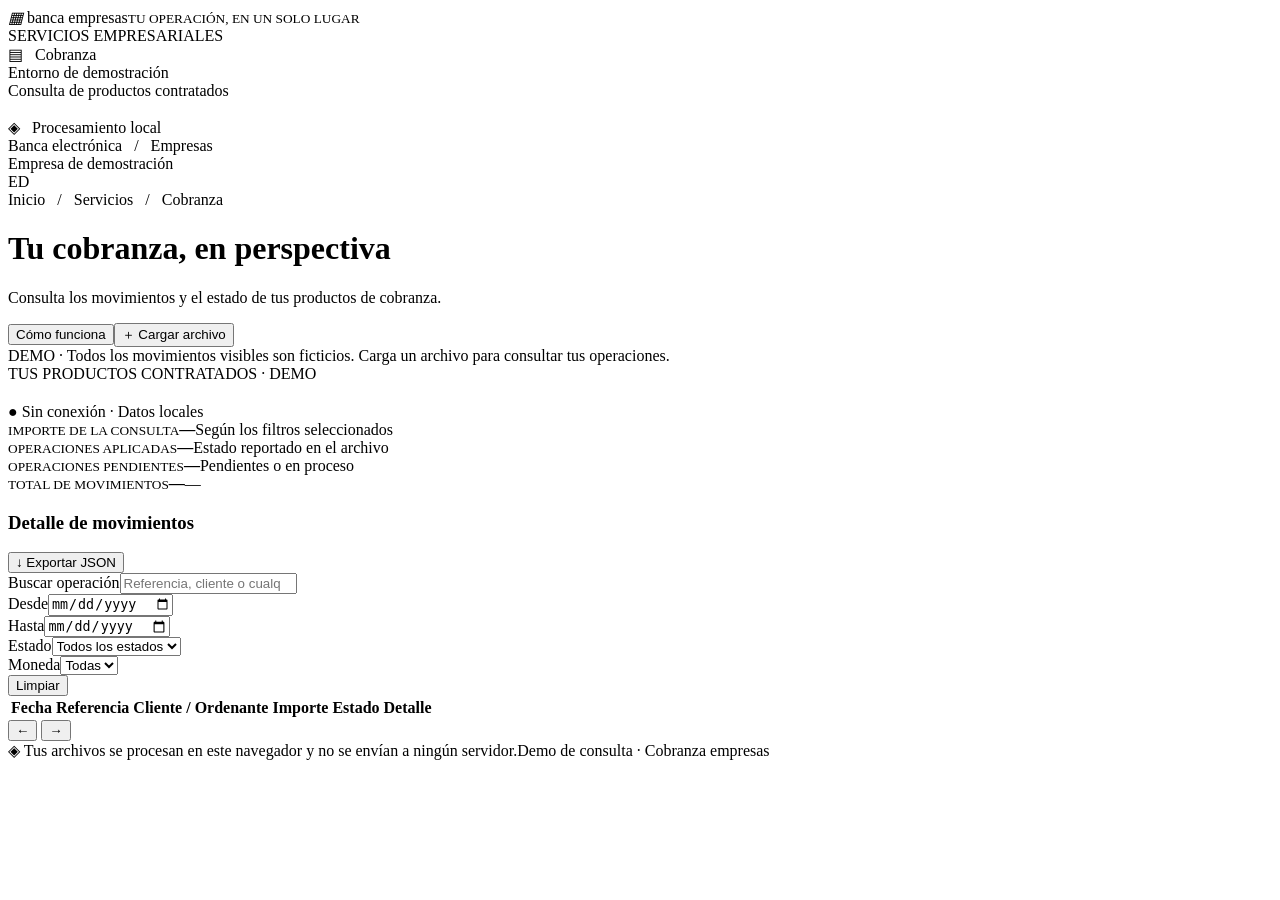
==== src/shell.html @ 98a70f09 "Crea demo HTML portable para consultar productos de cobranza" ====
<!doctype html>
<html lang="es-MX"><head><meta charset="utf-8"><meta name="viewport" content="width=device-width,initial-scale=1"><meta name="description" content="Demo portable de consulta de cobranza. Excel y JSON procesados localmente."><meta http-equiv="Content-Security-Policy" content="default-src 'none'; script-src 'unsafe-inline'; style-src 'unsafe-inline'; img-src data:; connect-src 'none'; object-src 'none'; base-uri 'none'; form-action 'none'"><title>Cobranza · Banca empresas</title><style>/* STYLES */</style></head>
<body><div class="shell"><aside><div class="brand"><i>▦</i> banca empresas<small>TU OPERACIÓN, EN UN SOLO LUGAR</small></div><div class="navtitle">SERVICIOS EMPRESARIALES</div><div class="navitem">▤ &nbsp; Cobranza</div><div class="aside-note">Entorno de demostración<br>Consulta de productos contratados<br><br>◈ &nbsp; Procesamiento local</div></aside><div><header class="topbar"><div>Banca electrónica <span>&nbsp; / &nbsp; Empresas</span></div><div class="profile"><div class="muted">Empresa de demostración</div><div class="avatar" aria-hidden="true">ED</div></div></header>
<main><div class="breadcrumb">Inicio &nbsp; / &nbsp; Servicios &nbsp; / &nbsp; Cobranza</div><div class="heading"><div><h1>Tu cobranza, en perspectiva</h1><p class="muted">Consulta los movimientos y el estado de tus productos de cobranza.</p></div><div class="actions"><button id="helpBtn">Cómo funciona</button><button class="primary" id="openImport">＋ Cargar archivo</button></div></div>
<div class="notice" id="notice" role="status">DEMO · Todos los movimientos visibles son ficticios. Carga un archivo para consultar tus operaciones.</div><div class="sectionlabel">TUS PRODUCTOS CONTRATADOS · DEMO</div><div class="products" id="products" aria-label="Seleccionar producto"></div>
<div class="workspace"><div><h2 id="productTitle"></h2><p id="source"></p></div><span class="localpill">● Sin conexión · Datos locales</span></div>
<div class="metrics"><div class="metric"><small>IMPORTE DE LA CONSULTA</small><strong id="total">—</strong><span class="foot" id="totalFoot">Según los filtros seleccionados</span></div><div class="metric green"><small>OPERACIONES APLICADAS</small><strong id="applied">—</strong><span class="foot">Estado reportado en el archivo</span></div><div class="metric"><small>OPERACIONES PENDIENTES</small><strong id="pending">—</strong><span class="foot">Pendientes o en proceso</span></div><div class="metric"><small>TOTAL DE MOVIMIENTOS</small><strong id="count">—</strong><span class="foot" id="rejected">—</span></div></div>
<section class="panel" aria-label="Movimientos de cobranza"><div class="panelhead"><h3>Detalle de movimientos</h3><button id="exportBtn">↓ Exportar JSON</button></div><div class="filters"><div class="field search"><label for="search">Buscar operación</label><input id="search" placeholder="Referencia, cliente o cualquier dato…" type="search"></div><div class="field"><label for="from">Desde</label><input id="from" type="date"></div><div class="field"><label for="to">Hasta</label><input id="to" type="date"></div><div class="field"><label for="status">Estado</label><select id="status"><option value="">Todos los estados</option><option>Aplicado</option><option>Pendiente</option><option>Rechazado</option><option>Sin clasificar</option></select></div><div class="field"><label for="currency">Moneda</label><select id="currency"><option value="">Todas</option></select></div><button id="clearFilters" title="Limpiar filtros">Limpiar</button></div><div id="filterError" class="error hidden" role="alert"></div><div class="tablewrap"><table><thead><tr><th scope="col">Fecha</th><th scope="col">Referencia</th><th scope="col">Cliente / Ordenante</th><th scope="col" class="money">Importe</th><th scope="col">Estado</th><th scope="col">Detalle</th></tr></thead><tbody id="rows"></tbody></table></div><div class="pagination"><span id="pageInfo" aria-live="polite"></span><div><button id="prev" aria-label="Página anterior">←</button> <span id="pageNumber"></span> <button id="next" aria-label="Página siguiente">→</button></div></div></section>
<div class="footer"><span>◈ Tus archivos se procesan en este navegador y no se envían a ningún servidor.</span><span>Demo de consulta · Cobranza empresas</span></div></main></div></div>
<dialog id="importDialog" aria-labelledby="importTitle"><h2 id="importTitle">Cargar archivo de conciliación</h2><p class="muted">Asocia tu archivo a un producto. Podrás elegir la hoja, la fila de encabezados y las columnas que quieres consultar.</p><div class="mapping"><div class="field"><label for="targetProduct">Producto</label><select id="targetProduct"></select></div><div class="field"><label for="customProduct">O crea otro producto</label><input id="customProduct" placeholder="Nombre del producto"></div></div><label class="uploadarea" for="file">Selecciona un archivo Excel o JSON<input id="file" type="file" accept=".xlsx,.xls,.json"></label><p class="help">El archivo reemplaza los movimientos del producto seleccionado. Los demás productos conservan sus datos. Límite: 20 MB y 50,000 filas por hoja. Al cerrar o recargar, los archivos se descartan.</p><div id="importSetup" class="hidden"><div class="mapping"><div class="field"><label for="sheet">Hoja</label><select id="sheet"></select></div><div class="field"><label for="headerRow">Fila de encabezados</label><input id="headerRow" type="number" min="1" value="1"></div></div><div class="preview" id="preview"></div><p class="help">Confirma las columnas. Fecha e importe son obligatorios. Las columnas adicionales se conservan en el detalle. Moneda predeterminada cuando el archivo no la informa:</p><div class="field"><label for="defaultCurrency">Moneda predeterminada</label><select id="defaultCurrency"><option>MXN</option><option>USD</option><option>EUR</option></select></div><div class="mapping" id="mapping"></div></div><div id="importError" class="error hidden" role="alert"></div><div class="dialogfoot"><button id="cancelImport">Cancelar</button><button id="confirmImport" class="primary" disabled>Ver operaciones</button></div></dialog>
<dialog id="detailDialog" aria-labelledby="detailTitle"><h2 id="detailTitle">Detalle de la operación</h2><p id="detailSubtitle" class="muted"></p><div id="detailFields" class="detailgrid"></div><div class="dialogfoot"><button id="closeDetail">Cerrar</button></div></dialog>
<dialog id="helpDialog" aria-labelledby="helpTitle"><h2 id="helpTitle">Tu consulta de cobranza</h2><p>1. Selecciona un producto contratado para consultar sus movimientos.</p><p>2. Usa <strong>Cargar archivo</strong> para abrir un Excel (.xlsx o .xls) o JSON local. Confirma la hoja y las columnas del archivo. Puedes crear un producto con su nombre real.</p><p>3. Filtra por fechas, estado, moneda o referencia. Abre <strong>Ver detalle</strong> para consultar todas las columnas originales.</p><p>4. Exporta el resultado filtrado a JSON para conservar la consulta.</p><p class="help">Los estados se muestran según el archivo; el demo no realiza conciliación automática. No hay autenticación real ni conexión a Teradata. No se guardan archivos entre sesiones.</p><div class="dialogfoot"><button id="resetDemo">Restablecer datos de ejemplo</button><button id="closeHelp" class="primary">Entendido</button></div></dialog>
<script>/* VENDOR */</script><script>/* CORE */</script><script>/* APP */</script></body></html>
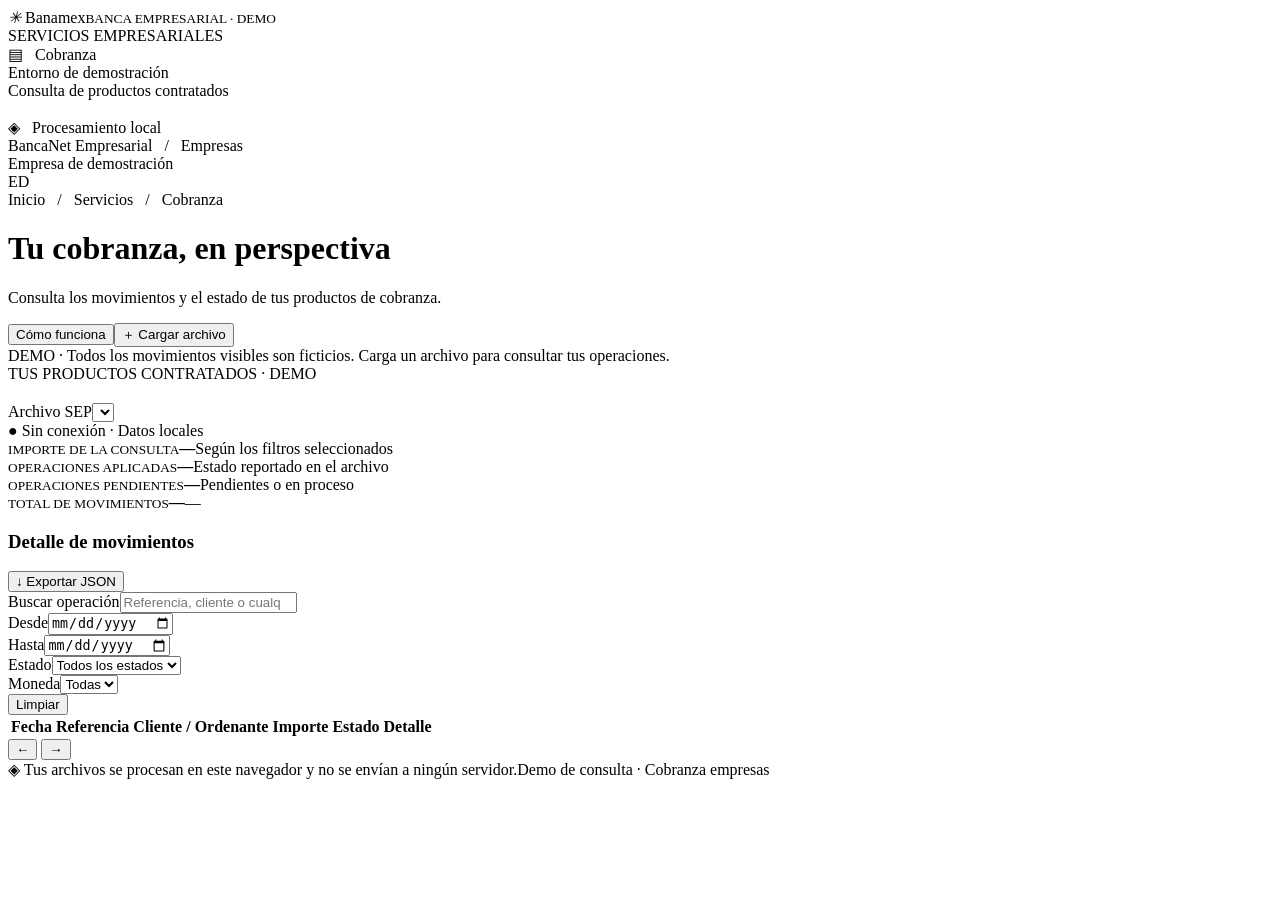
==== commit 5f354ab0: "Admite archivos de 800 MB, catálogo de cobranza y colores Banamex" ====
--- a/src/shell.html
+++ b/src/shell.html
@@ -1,13 +1,13 @@
 <!doctype html>
-<html lang="es-MX"><head><meta charset="utf-8"><meta name="viewport" content="width=device-width,initial-scale=1"><meta name="description" content="Demo portable de consulta de cobranza. Excel y JSON procesados localmente."><meta http-equiv="Content-Security-Policy" content="default-src 'none'; script-src 'unsafe-inline'; style-src 'unsafe-inline'; img-src data:; connect-src 'none'; object-src 'none'; base-uri 'none'; form-action 'none'"><title>Cobranza · Banca empresas</title><style>/* STYLES */</style></head>
-<body><div class="shell"><aside><div class="brand"><i>▦</i> banca empresas<small>TU OPERACIÓN, EN UN SOLO LUGAR</small></div><div class="navtitle">SERVICIOS EMPRESARIALES</div><div class="navitem">▤ &nbsp; Cobranza</div><div class="aside-note">Entorno de demostración<br>Consulta de productos contratados<br><br>◈ &nbsp; Procesamiento local</div></aside><div><header class="topbar"><div>Banca electrónica <span>&nbsp; / &nbsp; Empresas</span></div><div class="profile"><div class="muted">Empresa de demostración</div><div class="avatar" aria-hidden="true">ED</div></div></header>
+<html lang="es-MX"><head><meta charset="utf-8"><meta name="viewport" content="width=device-width,initial-scale=1"><meta name="description" content="Demo portable de consulta de cobranza. Excel y JSON procesados localmente."><meta http-equiv="Content-Security-Policy" content="default-src 'none'; script-src 'unsafe-inline'; style-src 'unsafe-inline'; img-src data:; connect-src 'none'; worker-src blob:; object-src 'none'; base-uri 'none'; form-action 'none'"><title>Banamex · Consulta de cobranza · Demo</title><style>/* STYLES */</style></head>
+<body><div class="shell"><aside><div class="brand"><i aria-hidden="true">✳</i> Banamex<small>BANCA EMPRESARIAL · DEMO</small></div><div class="navtitle">SERVICIOS EMPRESARIALES</div><div class="navitem">▤ &nbsp; Cobranza</div><div class="aside-note">Entorno de demostración<br>Consulta de productos contratados<br><br>◈ &nbsp; Procesamiento local</div></aside><div><header class="topbar"><div>BancaNet Empresarial <span>&nbsp; / &nbsp; Empresas</span></div><div class="profile"><div class="muted">Empresa de demostración</div><div class="avatar" aria-hidden="true">ED</div></div></header>
 <main><div class="breadcrumb">Inicio &nbsp; / &nbsp; Servicios &nbsp; / &nbsp; Cobranza</div><div class="heading"><div><h1>Tu cobranza, en perspectiva</h1><p class="muted">Consulta los movimientos y el estado de tus productos de cobranza.</p></div><div class="actions"><button id="helpBtn">Cómo funciona</button><button class="primary" id="openImport">＋ Cargar archivo</button></div></div>
 <div class="notice" id="notice" role="status">DEMO · Todos los movimientos visibles son ficticios. Carga un archivo para consultar tus operaciones.</div><div class="sectionlabel">TUS PRODUCTOS CONTRATADOS · DEMO</div><div class="products" id="products" aria-label="Seleccionar producto"></div>
-<div class="workspace"><div><h2 id="productTitle"></h2><p id="source"></p></div><span class="localpill">● Sin conexión · Datos locales</span></div>
+<div class="workspace"><div><h2 id="productTitle"></h2><p id="source"></p><div id="sourceVariantField" class="variantfield hidden"><label for="sourceVariant">Archivo SEP</label><select id="sourceVariant"></select></div></div><span class="localpill">● Sin conexión · Datos locales</span></div>
 <div class="metrics"><div class="metric"><small>IMPORTE DE LA CONSULTA</small><strong id="total">—</strong><span class="foot" id="totalFoot">Según los filtros seleccionados</span></div><div class="metric green"><small>OPERACIONES APLICADAS</small><strong id="applied">—</strong><span class="foot">Estado reportado en el archivo</span></div><div class="metric"><small>OPERACIONES PENDIENTES</small><strong id="pending">—</strong><span class="foot">Pendientes o en proceso</span></div><div class="metric"><small>TOTAL DE MOVIMIENTOS</small><strong id="count">—</strong><span class="foot" id="rejected">—</span></div></div>
 <section class="panel" aria-label="Movimientos de cobranza"><div class="panelhead"><h3>Detalle de movimientos</h3><button id="exportBtn">↓ Exportar JSON</button></div><div class="filters"><div class="field search"><label for="search">Buscar operación</label><input id="search" placeholder="Referencia, cliente o cualquier dato…" type="search"></div><div class="field"><label for="from">Desde</label><input id="from" type="date"></div><div class="field"><label for="to">Hasta</label><input id="to" type="date"></div><div class="field"><label for="status">Estado</label><select id="status"><option value="">Todos los estados</option><option>Aplicado</option><option>Pendiente</option><option>Rechazado</option><option>Sin clasificar</option></select></div><div class="field"><label for="currency">Moneda</label><select id="currency"><option value="">Todas</option></select></div><button id="clearFilters" title="Limpiar filtros">Limpiar</button></div><div id="filterError" class="error hidden" role="alert"></div><div class="tablewrap"><table><thead><tr><th scope="col">Fecha</th><th scope="col">Referencia</th><th scope="col">Cliente / Ordenante</th><th scope="col" class="money">Importe</th><th scope="col">Estado</th><th scope="col">Detalle</th></tr></thead><tbody id="rows"></tbody></table></div><div class="pagination"><span id="pageInfo" aria-live="polite"></span><div><button id="prev" aria-label="Página anterior">←</button> <span id="pageNumber"></span> <button id="next" aria-label="Página siguiente">→</button></div></div></section>
 <div class="footer"><span>◈ Tus archivos se procesan en este navegador y no se envían a ningún servidor.</span><span>Demo de consulta · Cobranza empresas</span></div></main></div></div>
-<dialog id="importDialog" aria-labelledby="importTitle"><h2 id="importTitle">Cargar archivo de conciliación</h2><p class="muted">Asocia tu archivo a un producto. Podrás elegir la hoja, la fila de encabezados y las columnas que quieres consultar.</p><div class="mapping"><div class="field"><label for="targetProduct">Producto</label><select id="targetProduct"></select></div><div class="field"><label for="customProduct">O crea otro producto</label><input id="customProduct" placeholder="Nombre del producto"></div></div><label class="uploadarea" for="file">Selecciona un archivo Excel o JSON<input id="file" type="file" accept=".xlsx,.xls,.json"></label><p class="help">El archivo reemplaza los movimientos del producto seleccionado. Los demás productos conservan sus datos. Límite: 20 MB y 50,000 filas por hoja. Al cerrar o recargar, los archivos se descartan.</p><div id="importSetup" class="hidden"><div class="mapping"><div class="field"><label for="sheet">Hoja</label><select id="sheet"></select></div><div class="field"><label for="headerRow">Fila de encabezados</label><input id="headerRow" type="number" min="1" value="1"></div></div><div class="preview" id="preview"></div><p class="help">Confirma las columnas. Fecha e importe son obligatorios. Las columnas adicionales se conservan en el detalle. Moneda predeterminada cuando el archivo no la informa:</p><div class="field"><label for="defaultCurrency">Moneda predeterminada</label><select id="defaultCurrency"><option>MXN</option><option>USD</option><option>EUR</option></select></div><div class="mapping" id="mapping"></div></div><div id="importError" class="error hidden" role="alert"></div><div class="dialogfoot"><button id="cancelImport">Cancelar</button><button id="confirmImport" class="primary" disabled>Ver operaciones</button></div></dialog>
+<dialog id="importDialog" aria-labelledby="importTitle"><h2 id="importTitle">Cargar archivo de conciliación</h2><p class="muted">Asocia tu archivo a un producto. Podrás elegir la hoja, la fila de encabezados y las columnas que quieres consultar.</p><div class="mapping"><div class="field"><label for="targetProduct">Producto</label><select id="targetProduct"></select></div><div class="field hidden" id="targetVariantField"><label for="targetVariant">Variante SEP</label><select id="targetVariant"></select></div></div><label class="uploadarea" for="file">Selecciona un archivo Excel o JSON<input id="file" type="file" accept=".xlsx,.xls,.json"></label><p class="help">El archivo reemplaza los movimientos del producto seleccionado. Los demás productos conservan sus datos. Hasta 800 MB por archivo (838,860,800 bytes), sin límite artificial de filas. La capacidad efectiva depende de la memoria del equipo y del tamaño descomprimido del Excel. Al cerrar o recargar, los archivos se descartan.</p><div id="importProgressArea" class="hidden" role="status" aria-live="polite"><p id="importProgress" class="help"></p><progress id="progressBar" max="100" value="0" aria-label="Avance de la carga"></progress></div><div id="importSetup" class="hidden"><div class="mapping"><div class="field"><label for="sheet">Hoja</label><select id="sheet"></select></div><div class="field"><label for="headerRow">Fila de encabezados</label><input id="headerRow" type="number" min="1" value="1"></div></div><div class="preview" id="preview"></div><p class="help">Confirma las columnas. Fecha e importe son obligatorios. Las columnas adicionales se conservan en el detalle. Moneda predeterminada cuando el archivo no la informa:</p><div class="field"><label for="defaultCurrency">Moneda predeterminada</label><select id="defaultCurrency"><option>MXN</option><option>USD</option><option>EUR</option></select></div><div class="mapping" id="mapping"></div></div><div id="importError" class="error hidden" role="alert"></div><div class="dialogfoot"><button id="cancelImport">Cancelar</button><button id="confirmImport" class="primary" disabled>Ver operaciones</button></div></dialog>
 <dialog id="detailDialog" aria-labelledby="detailTitle"><h2 id="detailTitle">Detalle de la operación</h2><p id="detailSubtitle" class="muted"></p><div id="detailFields" class="detailgrid"></div><div class="dialogfoot"><button id="closeDetail">Cerrar</button></div></dialog>
-<dialog id="helpDialog" aria-labelledby="helpTitle"><h2 id="helpTitle">Tu consulta de cobranza</h2><p>1. Selecciona un producto contratado para consultar sus movimientos.</p><p>2. Usa <strong>Cargar archivo</strong> para abrir un Excel (.xlsx o .xls) o JSON local. Confirma la hoja y las columnas del archivo. Puedes crear un producto con su nombre real.</p><p>3. Filtra por fechas, estado, moneda o referencia. Abre <strong>Ver detalle</strong> para consultar todas las columnas originales.</p><p>4. Exporta el resultado filtrado a JSON para conservar la consulta.</p><p class="help">Los estados se muestran según el archivo; el demo no realiza conciliación automática. No hay autenticación real ni conexión a Teradata. No se guardan archivos entre sesiones.</p><div class="dialogfoot"><button id="resetDemo">Restablecer datos de ejemplo</button><button id="closeHelp" class="primary">Entendido</button></div></dialog>
-<script>/* VENDOR */</script><script>/* CORE */</script><script>/* APP */</script></body></html>
+<dialog id="helpDialog" aria-labelledby="helpTitle"><h2 id="helpTitle">Tu consulta de cobranza</h2><p>1. Selecciona un producto contratado para consultar sus movimientos.</p><p>2. Usa <strong>Cargar archivo</strong> para abrir un Excel (.xlsx o .xls) o JSON local. Confirma la hoja y las columnas del archivo. En SEP, selecciona Con Autelis o Sin Autelis. Cada variante conserva su archivo por separado.</p><p>3. Filtra por fechas, estado, moneda o referencia. Abre <strong>Ver detalle</strong> para consultar todas las columnas originales.</p><p>4. Exporta el resultado filtrado a JSON para conservar la consulta.</p><p class="help">Los estados se muestran según el archivo; el demo no realiza conciliación automática. No hay autenticación real ni conexión a Teradata. No se guardan archivos entre sesiones.</p><div class="dialogfoot"><button id="resetDemo">Restablecer datos de ejemplo</button><button id="closeHelp" class="primary">Entendido</button></div></dialog>
+<script id="workerSource" type="text/plain">/* WORKER */</script><script>/* CORE */</script><script>/* APP */</script></body></html>
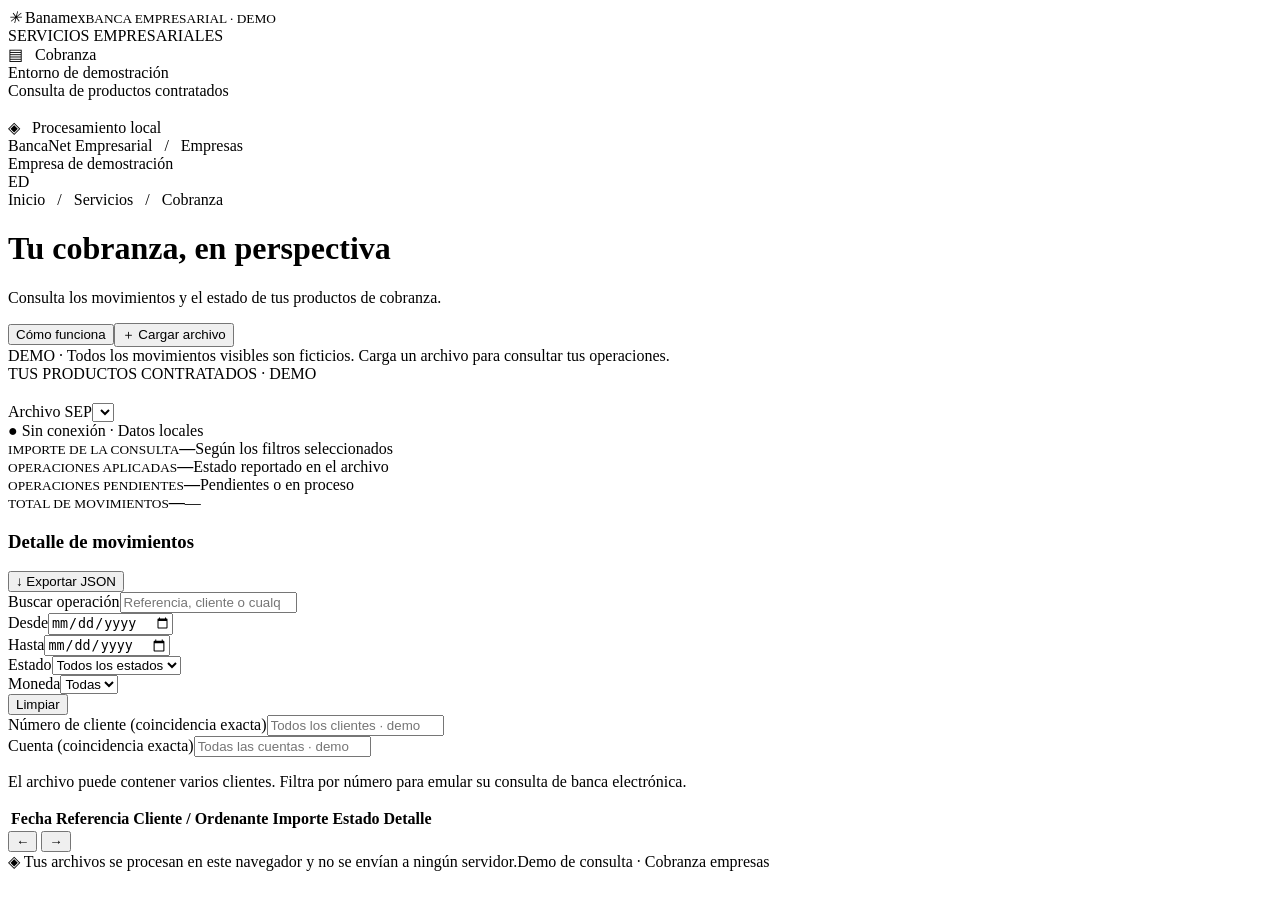
==== commit 1d36682b: "Admite CSV y ZIP reales de SEP y SEF y excluye filas incompletas" ====
--- a/src/shell.html
+++ b/src/shell.html
@@ -5,9 +5,9 @@
 <div class="notice" id="notice" role="status">DEMO · Todos los movimientos visibles son ficticios. Carga un archivo para consultar tus operaciones.</div><div class="sectionlabel">TUS PRODUCTOS CONTRATADOS · DEMO</div><div class="products" id="products" aria-label="Seleccionar producto"></div>
 <div class="workspace"><div><h2 id="productTitle"></h2><p id="source"></p><div id="sourceVariantField" class="variantfield hidden"><label for="sourceVariant">Archivo SEP</label><select id="sourceVariant"></select></div></div><span class="localpill">● Sin conexión · Datos locales</span></div>
 <div class="metrics"><div class="metric"><small>IMPORTE DE LA CONSULTA</small><strong id="total">—</strong><span class="foot" id="totalFoot">Según los filtros seleccionados</span></div><div class="metric green"><small>OPERACIONES APLICADAS</small><strong id="applied">—</strong><span class="foot">Estado reportado en el archivo</span></div><div class="metric"><small>OPERACIONES PENDIENTES</small><strong id="pending">—</strong><span class="foot">Pendientes o en proceso</span></div><div class="metric"><small>TOTAL DE MOVIMIENTOS</small><strong id="count">—</strong><span class="foot" id="rejected">—</span></div></div>
-<section class="panel" aria-label="Movimientos de cobranza"><div class="panelhead"><h3>Detalle de movimientos</h3><button id="exportBtn">↓ Exportar JSON</button></div><div class="filters"><div class="field search"><label for="search">Buscar operación</label><input id="search" placeholder="Referencia, cliente o cualquier dato…" type="search"></div><div class="field"><label for="from">Desde</label><input id="from" type="date"></div><div class="field"><label for="to">Hasta</label><input id="to" type="date"></div><div class="field"><label for="status">Estado</label><select id="status"><option value="">Todos los estados</option><option>Aplicado</option><option>Pendiente</option><option>Rechazado</option><option>Sin clasificar</option></select></div><div class="field"><label for="currency">Moneda</label><select id="currency"><option value="">Todas</option></select></div><button id="clearFilters" title="Limpiar filtros">Limpiar</button></div><div id="filterError" class="error hidden" role="alert"></div><div class="tablewrap"><table><thead><tr><th scope="col">Fecha</th><th scope="col">Referencia</th><th scope="col">Cliente / Ordenante</th><th scope="col" class="money">Importe</th><th scope="col">Estado</th><th scope="col">Detalle</th></tr></thead><tbody id="rows"></tbody></table></div><div class="pagination"><span id="pageInfo" aria-live="polite"></span><div><button id="prev" aria-label="Página anterior">←</button> <span id="pageNumber"></span> <button id="next" aria-label="Página siguiente">→</button></div></div></section>
+<div id="datasetWarning" class="notice hidden" role="status"></div><section class="panel" aria-label="Movimientos de cobranza"><div class="panelhead"><h3>Detalle de movimientos</h3><button id="exportBtn">↓ Exportar JSON</button></div><div class="filters"><div class="field search"><label for="search">Buscar operación</label><input id="search" placeholder="Referencia, cliente o cualquier dato…" type="search"></div><div class="field"><label for="from">Desde</label><input id="from" type="date"></div><div class="field"><label for="to">Hasta</label><input id="to" type="date"></div><div class="field"><label for="status">Estado</label><select id="status"><option value="">Todos los estados</option><option>Aplicado</option><option>Pendiente</option><option>Rechazado</option><option>Sin clasificar</option></select></div><div class="field"><label for="currency">Moneda</label><select id="currency"><option value="">Todas</option></select></div><button id="clearFilters" title="Limpiar filtros">Limpiar</button></div><div id="filterError" class="error hidden" role="alert"></div><div id="clientFilters" class="clientfilters hidden"><div class="field"><label for="clientId">Número de cliente (coincidencia exacta)</label><input id="clientId" placeholder="Todos los clientes · demo" inputmode="numeric"></div><div class="field"><label for="account">Cuenta (coincidencia exacta)</label><input id="account" placeholder="Todas las cuentas · demo"></div><p class="help">El archivo puede contener varios clientes. Filtra por número para emular su consulta de banca electrónica.</p></div><div class="tablewrap"><table><thead id="tableHead"><tr><th scope="col">Fecha</th><th scope="col">Referencia</th><th scope="col">Cliente / Ordenante</th><th scope="col" class="money">Importe</th><th scope="col">Estado</th><th scope="col">Detalle</th></tr></thead><tbody id="rows"></tbody></table></div><div class="pagination"><span id="pageInfo" aria-live="polite"></span><div><button id="prev" aria-label="Página anterior">←</button> <span id="pageNumber"></span> <button id="next" aria-label="Página siguiente">→</button></div></div></section>
 <div class="footer"><span>◈ Tus archivos se procesan en este navegador y no se envían a ningún servidor.</span><span>Demo de consulta · Cobranza empresas</span></div></main></div></div>
-<dialog id="importDialog" aria-labelledby="importTitle"><h2 id="importTitle">Cargar archivo de conciliación</h2><p class="muted">Asocia tu archivo a un producto. Podrás elegir la hoja, la fila de encabezados y las columnas que quieres consultar.</p><div class="mapping"><div class="field"><label for="targetProduct">Producto</label><select id="targetProduct"></select></div><div class="field hidden" id="targetVariantField"><label for="targetVariant">Variante SEP</label><select id="targetVariant"></select></div></div><label class="uploadarea" for="file">Selecciona un archivo Excel o JSON<input id="file" type="file" accept=".xlsx,.xls,.json"></label><p class="help">El archivo reemplaza los movimientos del producto seleccionado. Los demás productos conservan sus datos. Hasta 800 MB por archivo (838,860,800 bytes), sin límite artificial de filas. La capacidad efectiva depende de la memoria del equipo y del tamaño descomprimido del Excel. Al cerrar o recargar, los archivos se descartan.</p><div id="importProgressArea" class="hidden" role="status" aria-live="polite"><p id="importProgress" class="help"></p><progress id="progressBar" max="100" value="0" aria-label="Avance de la carga"></progress></div><div id="importSetup" class="hidden"><div class="mapping"><div class="field"><label for="sheet">Hoja</label><select id="sheet"></select></div><div class="field"><label for="headerRow">Fila de encabezados</label><input id="headerRow" type="number" min="1" value="1"></div></div><div class="preview" id="preview"></div><p class="help">Confirma las columnas. Fecha e importe son obligatorios. Las columnas adicionales se conservan en el detalle. Moneda predeterminada cuando el archivo no la informa:</p><div class="field"><label for="defaultCurrency">Moneda predeterminada</label><select id="defaultCurrency"><option>MXN</option><option>USD</option><option>EUR</option></select></div><div class="mapping" id="mapping"></div></div><div id="importError" class="error hidden" role="alert"></div><div class="dialogfoot"><button id="cancelImport">Cancelar</button><button id="confirmImport" class="primary" disabled>Ver operaciones</button></div></dialog>
+<dialog id="importDialog" aria-labelledby="importTitle"><h2 id="importTitle">Cargar archivo de conciliación</h2><p class="muted">Asocia tu archivo a un producto. Podrás elegir la hoja, la fila de encabezados y las columnas que quieres consultar.</p><div class="mapping"><div class="field"><label for="targetProduct">Producto</label><select id="targetProduct"></select></div><div class="field hidden" id="targetVariantField"><label for="targetVariant">Variante SEP</label><select id="targetVariant"></select></div></div><label class="uploadarea" for="file">Selecciona Excel, JSON, CSV o ZIP<input id="file" type="file" accept=".xlsx,.xls,.json,.csv,.zip"></label><p class="help">El archivo reemplaza los movimientos del producto y variante seleccionados. Las filas incompletas se excluyen y se informa su cantidad. Los demás productos conservan sus datos. Hasta 800 MB por archivo (838,860,800 bytes), sin límite artificial de filas. La capacidad efectiva depende de la memoria del equipo y del tamaño descomprimido del Excel. Al cerrar o recargar, los archivos se descartan.</p><div id="importProgressArea" class="hidden" role="status" aria-live="polite"><p id="importProgress" class="help"></p><progress id="progressBar" max="100" value="0" aria-label="Avance de la carga"></progress></div><div id="importSetup" class="hidden"><div class="mapping"><div class="field"><label for="sheet">Hoja</label><select id="sheet"></select></div><div class="field"><label for="headerRow">Fila de encabezados</label><input id="headerRow" type="number" min="1" value="1"></div></div><div class="preview" id="preview"></div><p class="help">Confirma las columnas. Fecha e importe son obligatorios. Las columnas adicionales se conservan en el detalle. Moneda predeterminada cuando el archivo no la informa:</p><div class="field"><label for="defaultCurrency">Moneda predeterminada</label><select id="defaultCurrency"><option>MXN</option><option>USD</option><option>EUR</option></select></div><div class="mapping" id="mapping"></div></div><div id="importWarning" class="notice hidden" role="status"></div><div id="importError" class="error hidden" role="alert"></div><div class="dialogfoot"><button id="cancelImport">Cancelar</button><button id="confirmImport" class="primary" disabled>Ver operaciones</button></div></dialog>
 <dialog id="detailDialog" aria-labelledby="detailTitle"><h2 id="detailTitle">Detalle de la operación</h2><p id="detailSubtitle" class="muted"></p><div id="detailFields" class="detailgrid"></div><div class="dialogfoot"><button id="closeDetail">Cerrar</button></div></dialog>
-<dialog id="helpDialog" aria-labelledby="helpTitle"><h2 id="helpTitle">Tu consulta de cobranza</h2><p>1. Selecciona un producto contratado para consultar sus movimientos.</p><p>2. Usa <strong>Cargar archivo</strong> para abrir un Excel (.xlsx o .xls) o JSON local. Confirma la hoja y las columnas del archivo. En SEP, selecciona Con Autelis o Sin Autelis. Cada variante conserva su archivo por separado.</p><p>3. Filtra por fechas, estado, moneda o referencia. Abre <strong>Ver detalle</strong> para consultar todas las columnas originales.</p><p>4. Exporta el resultado filtrado a JSON para conservar la consulta.</p><p class="help">Los estados se muestran según el archivo; el demo no realiza conciliación automática. No hay autenticación real ni conexión a Teradata. No se guardan archivos entre sesiones.</p><div class="dialogfoot"><button id="resetDemo">Restablecer datos de ejemplo</button><button id="closeHelp" class="primary">Entendido</button></div></dialog>
+<dialog id="helpDialog" aria-labelledby="helpTitle"><h2 id="helpTitle">Tu consulta de cobranza</h2><p>1. Selecciona un producto contratado para consultar sus movimientos.</p><p>2. Usa <strong>Cargar archivo</strong> para abrir un Excel (.xlsx o .xls), JSON, CSV o ZIP local. Confirma la hoja y las columnas del archivo. En SEP, selecciona Con Autelis o Sin Autelis. Cada variante conserva su archivo por separado.</p><p>3. Filtra por fechas, estado, moneda o referencia. Abre <strong>Ver detalle</strong> para consultar todas las columnas originales.</p><p>4. Exporta el resultado filtrado a JSON para conservar la consulta.</p><p class="help">Los estados se muestran según el archivo; el demo no realiza conciliación automática. No hay autenticación real ni conexión a Teradata. No se guardan archivos entre sesiones.</p><div class="dialogfoot"><button id="resetDemo">Restablecer datos de ejemplo</button><button id="closeHelp" class="primary">Entendido</button></div></dialog>
 <script id="workerSource" type="text/plain">/* WORKER */</script><script>/* CORE */</script><script>/* APP */</script></body></html>
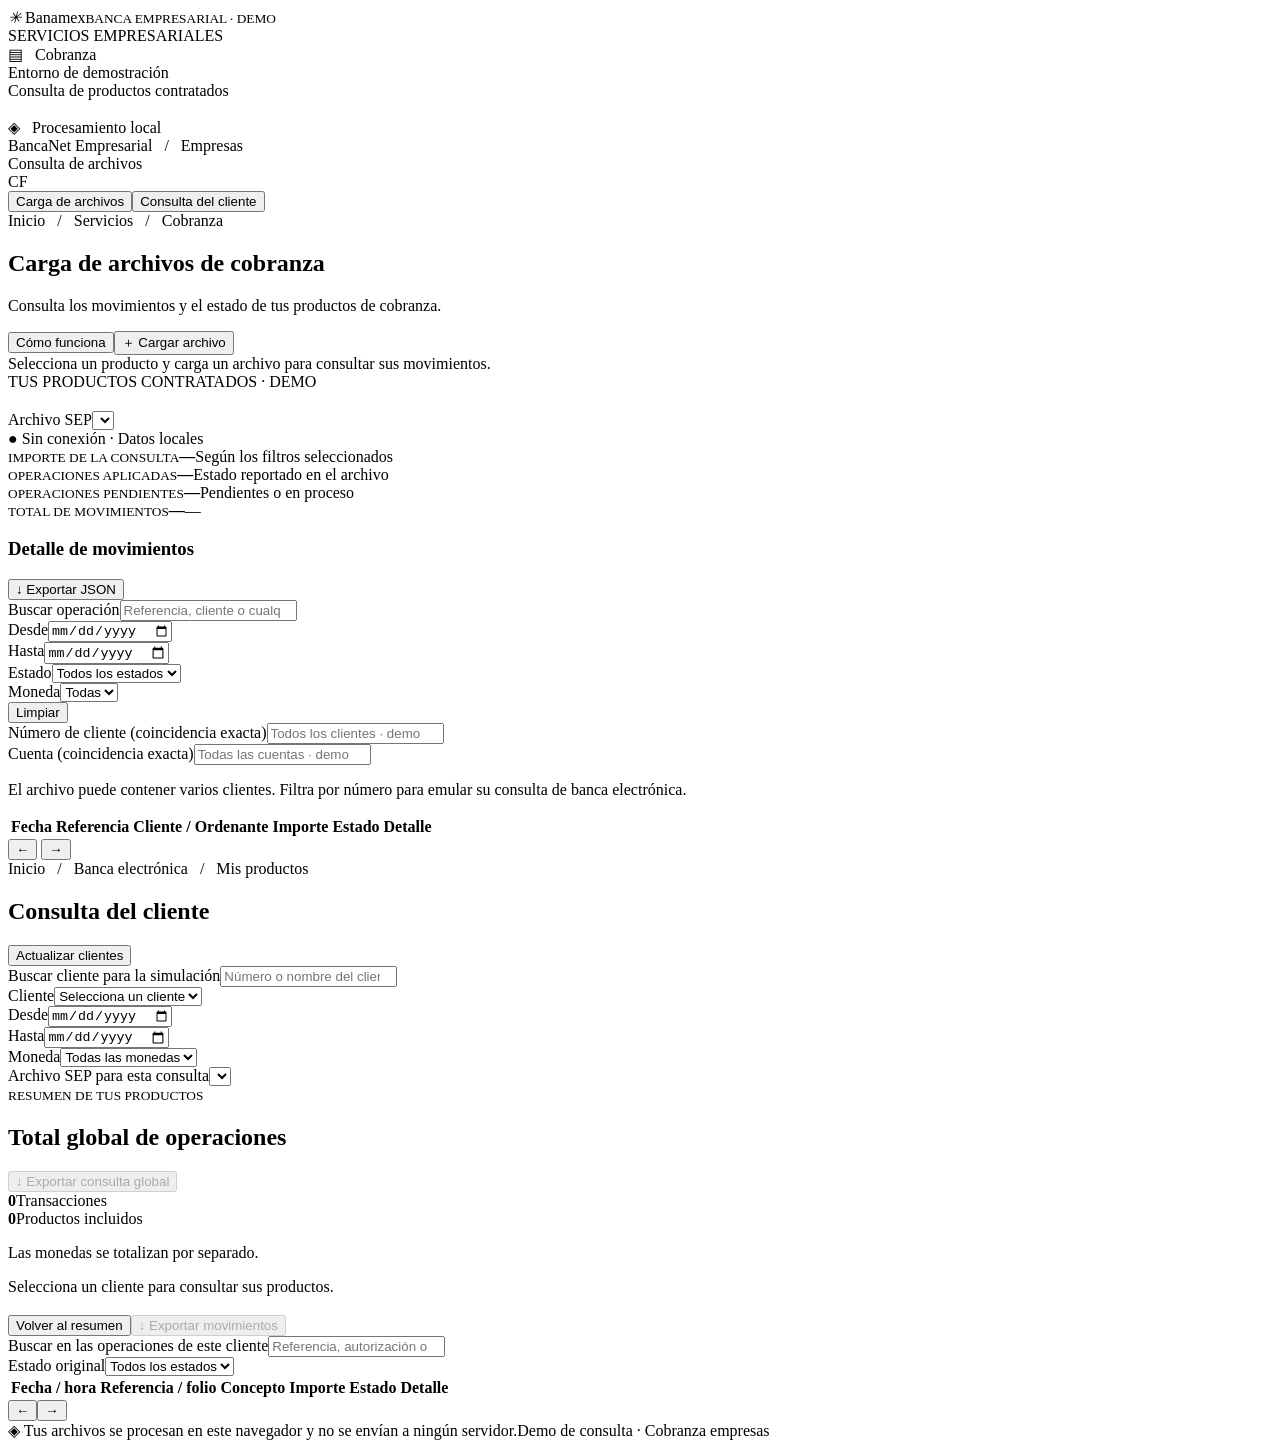
==== commit 2b415fb2: "Separa carga y consulta por cliente con totales globales sin datos ficticios" ====
--- a/src/shell.html
+++ b/src/shell.html
@@ -1,13 +1,13 @@
 <!doctype html>
 <html lang="es-MX"><head><meta charset="utf-8"><meta name="viewport" content="width=device-width,initial-scale=1"><meta name="description" content="Demo portable de consulta de cobranza. Excel y JSON procesados localmente."><meta http-equiv="Content-Security-Policy" content="default-src 'none'; script-src 'unsafe-inline'; style-src 'unsafe-inline'; img-src data:; connect-src 'none'; worker-src blob:; object-src 'none'; base-uri 'none'; form-action 'none'"><title>Banamex · Consulta de cobranza · Demo</title><style>/* STYLES */</style></head>
-<body><div class="shell"><aside><div class="brand"><i aria-hidden="true">✳</i> Banamex<small>BANCA EMPRESARIAL · DEMO</small></div><div class="navtitle">SERVICIOS EMPRESARIALES</div><div class="navitem">▤ &nbsp; Cobranza</div><div class="aside-note">Entorno de demostración<br>Consulta de productos contratados<br><br>◈ &nbsp; Procesamiento local</div></aside><div><header class="topbar"><div>BancaNet Empresarial <span>&nbsp; / &nbsp; Empresas</span></div><div class="profile"><div class="muted">Empresa de demostración</div><div class="avatar" aria-hidden="true">ED</div></div></header>
-<main><div class="breadcrumb">Inicio &nbsp; / &nbsp; Servicios &nbsp; / &nbsp; Cobranza</div><div class="heading"><div><h1>Tu cobranza, en perspectiva</h1><p class="muted">Consulta los movimientos y el estado de tus productos de cobranza.</p></div><div class="actions"><button id="helpBtn">Cómo funciona</button><button class="primary" id="openImport">＋ Cargar archivo</button></div></div>
-<div class="notice" id="notice" role="status">DEMO · Todos los movimientos visibles son ficticios. Carga un archivo para consultar tus operaciones.</div><div class="sectionlabel">TUS PRODUCTOS CONTRATADOS · DEMO</div><div class="products" id="products" aria-label="Seleccionar producto"></div>
+<body><div class="shell"><aside><div class="brand"><i aria-hidden="true">✳</i> Banamex<small>BANCA EMPRESARIAL · DEMO</small></div><div class="navtitle">SERVICIOS EMPRESARIALES</div><div class="navitem">▤ &nbsp; Cobranza</div><div class="aside-note">Entorno de demostración<br>Consulta de productos contratados<br><br>◈ &nbsp; Procesamiento local</div></aside><div><header class="topbar"><div>BancaNet Empresarial <span>&nbsp; / &nbsp; Empresas</span></div><div class="profile"><div class="muted">Consulta de archivos</div><div class="avatar" aria-hidden="true">CF</div></div></header>
+<main><div class="viewtabs" aria-label="Vistas de la aplicación"><button id="viewLoad" aria-pressed="true">Carga de archivos</button><button id="viewClient" aria-pressed="false">Consulta del cliente</button></div><section id="loadView" aria-label="Carga de archivos"><div class="breadcrumb">Inicio &nbsp; / &nbsp; Servicios &nbsp; / &nbsp; Cobranza</div><div class="heading"><div><h1>Carga de archivos de cobranza</h1><p class="muted">Consulta los movimientos y el estado de tus productos de cobranza.</p></div><div class="actions"><button id="helpBtn">Cómo funciona</button><button class="primary" id="openImport">＋ Cargar archivo</button></div></div>
+<div class="notice" id="notice" role="status">Selecciona un producto y carga un archivo para consultar sus movimientos.</div><div class="sectionlabel">TUS PRODUCTOS CONTRATADOS · DEMO</div><div class="products" id="products" aria-label="Seleccionar producto"></div>
 <div class="workspace"><div><h2 id="productTitle"></h2><p id="source"></p><div id="sourceVariantField" class="variantfield hidden"><label for="sourceVariant">Archivo SEP</label><select id="sourceVariant"></select></div></div><span class="localpill">● Sin conexión · Datos locales</span></div>
 <div class="metrics"><div class="metric"><small>IMPORTE DE LA CONSULTA</small><strong id="total">—</strong><span class="foot" id="totalFoot">Según los filtros seleccionados</span></div><div class="metric green"><small>OPERACIONES APLICADAS</small><strong id="applied">—</strong><span class="foot">Estado reportado en el archivo</span></div><div class="metric"><small>OPERACIONES PENDIENTES</small><strong id="pending">—</strong><span class="foot">Pendientes o en proceso</span></div><div class="metric"><small>TOTAL DE MOVIMIENTOS</small><strong id="count">—</strong><span class="foot" id="rejected">—</span></div></div>
 <div id="datasetWarning" class="notice hidden" role="status"></div><section class="panel" aria-label="Movimientos de cobranza"><div class="panelhead"><h3>Detalle de movimientos</h3><button id="exportBtn">↓ Exportar JSON</button></div><div class="filters"><div class="field search"><label for="search">Buscar operación</label><input id="search" placeholder="Referencia, cliente o cualquier dato…" type="search"></div><div class="field"><label for="from">Desde</label><input id="from" type="date"></div><div class="field"><label for="to">Hasta</label><input id="to" type="date"></div><div class="field"><label for="status">Estado</label><select id="status"><option value="">Todos los estados</option><option>Aplicado</option><option>Pendiente</option><option>Rechazado</option><option>Sin clasificar</option></select></div><div class="field"><label for="currency">Moneda</label><select id="currency"><option value="">Todas</option></select></div><button id="clearFilters" title="Limpiar filtros">Limpiar</button></div><div id="filterError" class="error hidden" role="alert"></div><div id="clientFilters" class="clientfilters hidden"><div class="field"><label for="clientId">Número de cliente (coincidencia exacta)</label><input id="clientId" placeholder="Todos los clientes · demo" inputmode="numeric"></div><div class="field"><label for="account">Cuenta (coincidencia exacta)</label><input id="account" placeholder="Todas las cuentas · demo"></div><p class="help">El archivo puede contener varios clientes. Filtra por número para emular su consulta de banca electrónica.</p></div><div class="tablewrap"><table><thead id="tableHead"><tr><th scope="col">Fecha</th><th scope="col">Referencia</th><th scope="col">Cliente / Ordenante</th><th scope="col" class="money">Importe</th><th scope="col">Estado</th><th scope="col">Detalle</th></tr></thead><tbody id="rows"></tbody></table></div><div class="pagination"><span id="pageInfo" aria-live="polite"></span><div><button id="prev" aria-label="Página anterior">←</button> <span id="pageNumber"></span> <button id="next" aria-label="Página siguiente">→</button></div></div></section>
-<div class="footer"><span>◈ Tus archivos se procesan en este navegador y no se envían a ningún servidor.</span><span>Demo de consulta · Cobranza empresas</span></div></main></div></div>
-<dialog id="importDialog" aria-labelledby="importTitle"><h2 id="importTitle">Cargar archivo de conciliación</h2><p class="muted">Asocia tu archivo a un producto. Podrás elegir la hoja, la fila de encabezados y las columnas que quieres consultar.</p><div class="mapping"><div class="field"><label for="targetProduct">Producto</label><select id="targetProduct"></select></div><div class="field hidden" id="targetVariantField"><label for="targetVariant">Variante SEP</label><select id="targetVariant"></select></div></div><label class="uploadarea" for="file">Selecciona Excel, JSON, CSV o ZIP<input id="file" type="file" accept=".xlsx,.xls,.json,.csv,.zip"></label><p class="help">El archivo reemplaza los movimientos del producto y variante seleccionados. Las filas incompletas se excluyen y se informa su cantidad. Los demás productos conservan sus datos. Hasta 800 MB por archivo (838,860,800 bytes), sin límite artificial de filas. La capacidad efectiva depende de la memoria del equipo y del tamaño descomprimido del Excel. Al cerrar o recargar, los archivos se descartan.</p><div id="importProgressArea" class="hidden" role="status" aria-live="polite"><p id="importProgress" class="help"></p><progress id="progressBar" max="100" value="0" aria-label="Avance de la carga"></progress></div><div id="importSetup" class="hidden"><div class="mapping"><div class="field"><label for="sheet">Hoja</label><select id="sheet"></select></div><div class="field"><label for="headerRow">Fila de encabezados</label><input id="headerRow" type="number" min="1" value="1"></div></div><div class="preview" id="preview"></div><p class="help">Confirma las columnas. Fecha e importe son obligatorios. Las columnas adicionales se conservan en el detalle. Moneda predeterminada cuando el archivo no la informa:</p><div class="field"><label for="defaultCurrency">Moneda predeterminada</label><select id="defaultCurrency"><option>MXN</option><option>USD</option><option>EUR</option></select></div><div class="mapping" id="mapping"></div></div><div id="importWarning" class="notice hidden" role="status"></div><div id="importError" class="error hidden" role="alert"></div><div class="dialogfoot"><button id="cancelImport">Cancelar</button><button id="confirmImport" class="primary" disabled>Ver operaciones</button></div></dialog>
+</section><section id="clientView" class="hidden" aria-label="Consulta del cliente"><div class="breadcrumb">Inicio &nbsp; / &nbsp; Banca electrónica &nbsp; / &nbsp; Mis productos</div><div class="heading"><div><h1 id="clientTitle">Consulta del cliente</h1><p class="muted" id="clientIdentity"></p></div><button id="clientRefresh">Actualizar clientes</button></div><div class="client-select-panel"><div class="field"><label for="clientLookup">Buscar cliente para la simulación</label><input id="clientLookup" type="search" placeholder="Número o nombre del cliente"></div><div class="field"><label for="clientPicker">Cliente</label><select id="clientPicker"><option value="">Selecciona un cliente</option></select></div><small id="clientMatches" class="muted"></small></div><div class="filters client-global-filters"><div class="field"><label for="clientFrom">Desde</label><input id="clientFrom" type="date"></div><div class="field"><label for="clientTo">Hasta</label><input id="clientTo" type="date"></div><div class="field"><label for="clientCurrency">Moneda</label><select id="clientCurrency"><option value="">Todas las monedas</option><option>MXN</option><option>USD</option></select></div><div class="field hidden" id="clientSepField"><label for="clientSepVariant">Archivo SEP para esta consulta</label><select id="clientSepVariant"></select></div></div><div class="client-global"><div class="global-title"><div><small>RESUMEN DE TUS PRODUCTOS</small><h2>Total global de operaciones</h2></div><button id="clientExportAll" disabled>↓ Exportar consulta global</button></div><div id="clientTotals" class="global-amounts"></div><div class="global-counts"><div><strong id="clientOperationCount">0</strong><span>Transacciones</span></div><div><strong id="clientProductCount">0</strong><span>Productos incluidos</span></div></div><p id="clientTotalsNote" class="help">Las monedas se totalizan por separado.</p></div><p id="clientSummaryMessage" class="help" role="status" aria-live="polite">Selecciona un cliente para consultar sus productos.</p><div id="clientProductCards" class="client-product-grid"></div><section id="clientDetailSection" class="panel hidden" aria-label="Operaciones del cliente"><div class="panelhead"><div><h3 id="clientDetailTitle"></h3><p id="clientDetailIdentity" class="help"></p></div><div class="actions"><button id="clientBack">Volver al resumen</button><button id="clientExportDetail" disabled>↓ Exportar movimientos</button></div></div><div class="filters"><div class="field search"><label for="clientSearch">Buscar en las operaciones de este cliente</label><input id="clientSearch" type="search" placeholder="Referencia, autorización o dato de la operación"></div><div class="field"><label for="clientStatus">Estado original</label><select id="clientStatus"><option value="">Todos los estados</option></select></div></div><div class="tablewrap"><table><thead><tr><th>Fecha / hora</th><th>Referencia / folio</th><th>Concepto</th><th class="money">Importe</th><th>Estado</th><th>Detalle</th></tr></thead><tbody id="clientRows"></tbody></table></div><div class="pagination"><span id="clientPageInfo" aria-live="polite"></span><div><button id="clientPrev" aria-label="Página anterior del cliente">←</button><button id="clientNext" aria-label="Página siguiente del cliente">→</button></div></div></section></section><div class="footer"><span>◈ Tus archivos se procesan en este navegador y no se envían a ningún servidor.</span><span>Demo de consulta · Cobranza empresas</span></div></main></div></div>
+<dialog id="importDialog" aria-labelledby="importTitle"><h2 id="importTitle">Cargar archivo de conciliación</h2><p class="muted">Asocia tu archivo a un producto. Podrás elegir la hoja, la fila de encabezados y las columnas que quieres consultar.</p><div class="mapping"><div class="field"><label for="targetProduct">Producto</label><select id="targetProduct"></select></div><div class="field hidden" id="targetVariantField"><label for="targetVariant">Variante SEP</label><select id="targetVariant"></select></div></div><label class="uploadarea" for="file">Selecciona Excel, JSON, CSV o ZIP<input id="file" type="file" accept=".xlsx,.xls,.json,.csv,.zip"></label><p class="help">El archivo reemplaza los movimientos del producto y variante seleccionados. Las filas incompletas se excluyen y se informa su cantidad. Los demás productos conservan sus datos. Hasta 800 MB por archivo (838,860,800 bytes), sin límite artificial de filas. La capacidad efectiva depende de la memoria del equipo y del tamaño descomprimido del Excel. Al cerrar o recargar, los archivos se descartan.</p><div id="importProgressArea" class="hidden" role="status" aria-live="polite"><p id="importProgress" class="help"></p><progress id="progressBar" max="100" value="0" aria-label="Avance de la carga"></progress></div><div id="importSetup" class="hidden"><div class="mapping"><div class="field"><label for="sheet">Hoja</label><select id="sheet"></select></div><div class="field"><label for="headerRow">Fila de encabezados</label><input id="headerRow" type="number" min="1" value="1"></div></div><div class="preview" id="preview"></div><p class="help">Confirma las columnas. Fecha e importe son obligatorios. Asigna Número de cliente para habilitar su consulta en la vista del cliente. Las columnas adicionales se conservan en el detalle. Moneda predeterminada cuando el archivo no la informa:</p><div class="field"><label for="defaultCurrency">Moneda predeterminada</label><select id="defaultCurrency"><option>MXN</option><option>USD</option><option>EUR</option></select></div><div class="mapping" id="mapping"></div></div><div id="importWarning" class="notice hidden" role="status"></div><div id="importError" class="error hidden" role="alert"></div><div class="dialogfoot"><button id="cancelImport">Cancelar</button><button id="confirmImport" class="primary" disabled>Ver operaciones</button></div></dialog>
 <dialog id="detailDialog" aria-labelledby="detailTitle"><h2 id="detailTitle">Detalle de la operación</h2><p id="detailSubtitle" class="muted"></p><div id="detailFields" class="detailgrid"></div><div class="dialogfoot"><button id="closeDetail">Cerrar</button></div></dialog>
-<dialog id="helpDialog" aria-labelledby="helpTitle"><h2 id="helpTitle">Tu consulta de cobranza</h2><p>1. Selecciona un producto contratado para consultar sus movimientos.</p><p>2. Usa <strong>Cargar archivo</strong> para abrir un Excel (.xlsx o .xls), JSON, CSV o ZIP local. Confirma la hoja y las columnas del archivo. En SEP, selecciona Con Autelis o Sin Autelis. Cada variante conserva su archivo por separado.</p><p>3. Filtra por fechas, estado, moneda o referencia. Abre <strong>Ver detalle</strong> para consultar todas las columnas originales.</p><p>4. Exporta el resultado filtrado a JSON para conservar la consulta.</p><p class="help">Los estados se muestran según el archivo; el demo no realiza conciliación automática. No hay autenticación real ni conexión a Teradata. No se guardan archivos entre sesiones.</p><div class="dialogfoot"><button id="resetDemo">Restablecer datos de ejemplo</button><button id="closeHelp" class="primary">Entendido</button></div></dialog>
-<script id="workerSource" type="text/plain">/* WORKER */</script><script>/* CORE */</script><script>/* APP */</script></body></html>
+<dialog id="helpDialog" aria-labelledby="helpTitle"><h2 id="helpTitle">Tu consulta de cobranza</h2><p>1. Selecciona un producto contratado para consultar sus movimientos.</p><p>2. Usa <strong>Cargar archivo</strong> para abrir un Excel (.xlsx o .xls), JSON, CSV o ZIP local. Confirma la hoja y las columnas del archivo. En SEP, selecciona Con Autelis o Sin Autelis. Cada variante conserva su archivo por separado.</p><p>3. Filtra por fechas, estado, moneda o referencia. Abre <strong>Ver detalle</strong> para consultar todas las columnas originales.</p><p>4. Abre <strong>Consulta del cliente</strong>, selecciona el cliente y consulta sus productos, totales por moneda y detalle de sus operaciones. Puedes incluir varios productos en el total global.</p><p>5. Exporta el resultado filtrado a JSON para conservar la consulta.</p><p class="help">Los estados se muestran según el archivo; el demo no realiza conciliación automática. No hay autenticación real ni conexión a Teradata. No se guardan archivos entre sesiones.</p><div class="dialogfoot"><button id="closeHelp" class="primary">Entendido</button></div></dialog>
+<script id="workerSource" type="text/plain">/* WORKER */</script><script>/* CORE */</script><script>/* APP */</script><script>/* CLIENT */</script></body></html>
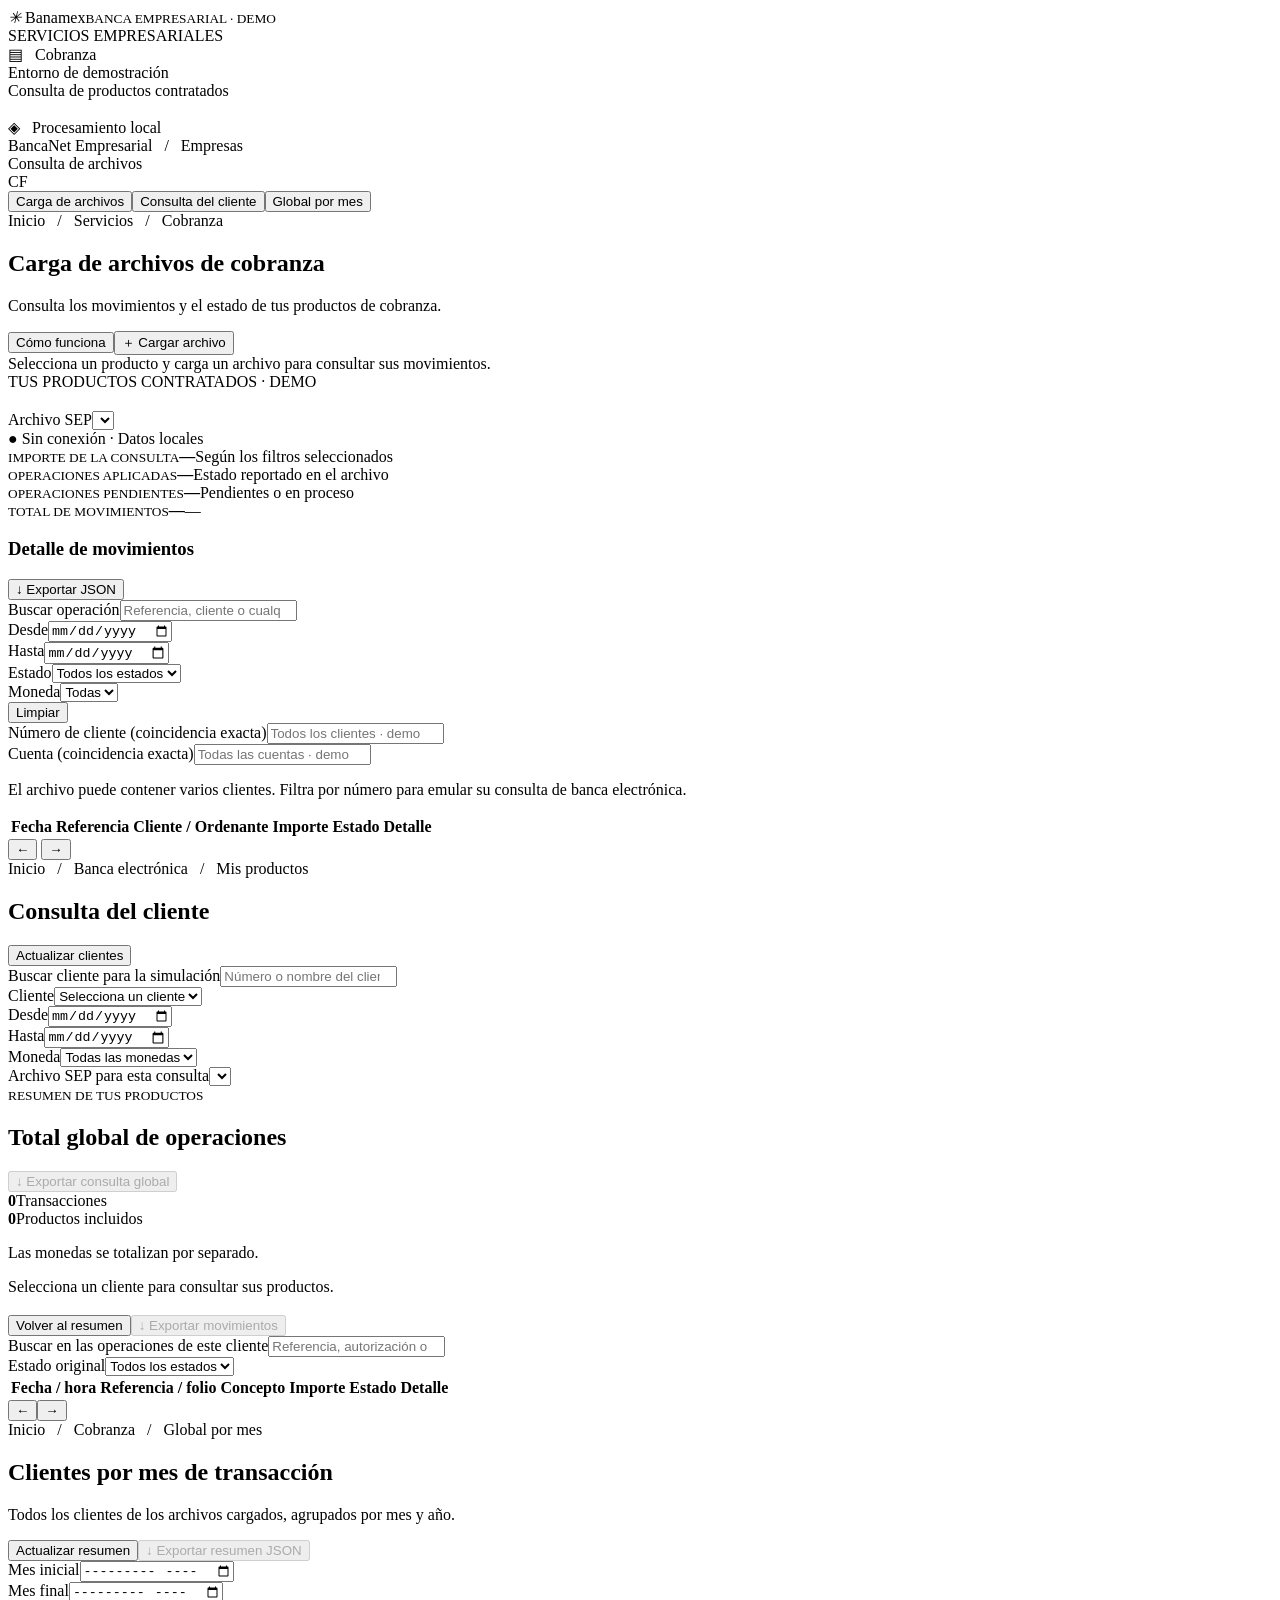
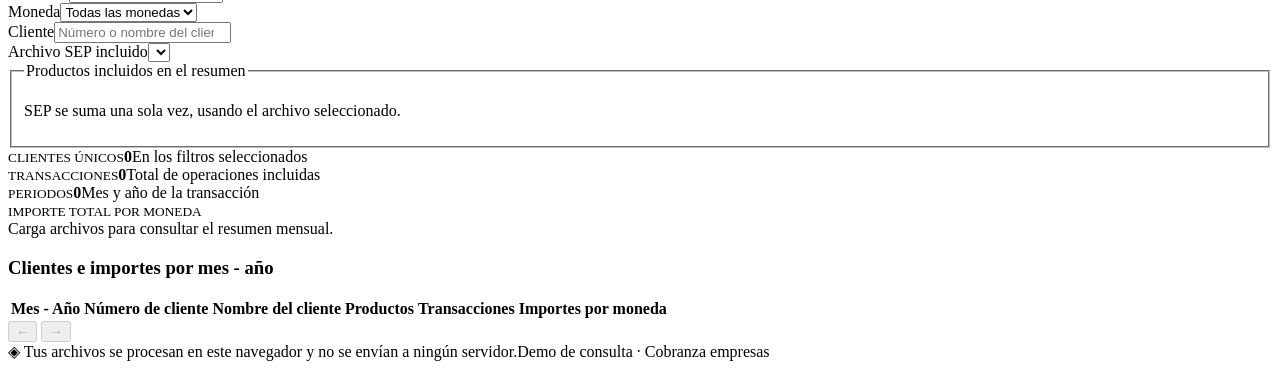
==== commit 216949a9: "Agrega vista global de clientes agrupados por mes de transaccion" ====
--- a/src/shell.html
+++ b/src/shell.html
@@ -1,13 +1,13 @@
 <!doctype html>
 <html lang="es-MX"><head><meta charset="utf-8"><meta name="viewport" content="width=device-width,initial-scale=1"><meta name="description" content="Demo portable de consulta de cobranza. Excel y JSON procesados localmente."><meta http-equiv="Content-Security-Policy" content="default-src 'none'; script-src 'unsafe-inline'; style-src 'unsafe-inline'; img-src data:; connect-src 'none'; worker-src blob:; object-src 'none'; base-uri 'none'; form-action 'none'"><title>Banamex · Consulta de cobranza · Demo</title><style>/* STYLES */</style></head>
 <body><div class="shell"><aside><div class="brand"><i aria-hidden="true">✳</i> Banamex<small>BANCA EMPRESARIAL · DEMO</small></div><div class="navtitle">SERVICIOS EMPRESARIALES</div><div class="navitem">▤ &nbsp; Cobranza</div><div class="aside-note">Entorno de demostración<br>Consulta de productos contratados<br><br>◈ &nbsp; Procesamiento local</div></aside><div><header class="topbar"><div>BancaNet Empresarial <span>&nbsp; / &nbsp; Empresas</span></div><div class="profile"><div class="muted">Consulta de archivos</div><div class="avatar" aria-hidden="true">CF</div></div></header>
-<main><div class="viewtabs" aria-label="Vistas de la aplicación"><button id="viewLoad" aria-pressed="true">Carga de archivos</button><button id="viewClient" aria-pressed="false">Consulta del cliente</button></div><section id="loadView" aria-label="Carga de archivos"><div class="breadcrumb">Inicio &nbsp; / &nbsp; Servicios &nbsp; / &nbsp; Cobranza</div><div class="heading"><div><h1>Carga de archivos de cobranza</h1><p class="muted">Consulta los movimientos y el estado de tus productos de cobranza.</p></div><div class="actions"><button id="helpBtn">Cómo funciona</button><button class="primary" id="openImport">＋ Cargar archivo</button></div></div>
+<main><div class="viewtabs" aria-label="Vistas de la aplicación"><button id="viewLoad" aria-pressed="true">Carga de archivos</button><button id="viewClient" aria-pressed="false">Consulta del cliente</button><button id="viewMonthly" aria-pressed="false">Global por mes</button></div><section id="loadView" aria-label="Carga de archivos"><div class="breadcrumb">Inicio &nbsp; / &nbsp; Servicios &nbsp; / &nbsp; Cobranza</div><div class="heading"><div><h1>Carga de archivos de cobranza</h1><p class="muted">Consulta los movimientos y el estado de tus productos de cobranza.</p></div><div class="actions"><button id="helpBtn">Cómo funciona</button><button class="primary" id="openImport">＋ Cargar archivo</button></div></div>
 <div class="notice" id="notice" role="status">Selecciona un producto y carga un archivo para consultar sus movimientos.</div><div class="sectionlabel">TUS PRODUCTOS CONTRATADOS · DEMO</div><div class="products" id="products" aria-label="Seleccionar producto"></div>
 <div class="workspace"><div><h2 id="productTitle"></h2><p id="source"></p><div id="sourceVariantField" class="variantfield hidden"><label for="sourceVariant">Archivo SEP</label><select id="sourceVariant"></select></div></div><span class="localpill">● Sin conexión · Datos locales</span></div>
 <div class="metrics"><div class="metric"><small>IMPORTE DE LA CONSULTA</small><strong id="total">—</strong><span class="foot" id="totalFoot">Según los filtros seleccionados</span></div><div class="metric green"><small>OPERACIONES APLICADAS</small><strong id="applied">—</strong><span class="foot">Estado reportado en el archivo</span></div><div class="metric"><small>OPERACIONES PENDIENTES</small><strong id="pending">—</strong><span class="foot">Pendientes o en proceso</span></div><div class="metric"><small>TOTAL DE MOVIMIENTOS</small><strong id="count">—</strong><span class="foot" id="rejected">—</span></div></div>
 <div id="datasetWarning" class="notice hidden" role="status"></div><section class="panel" aria-label="Movimientos de cobranza"><div class="panelhead"><h3>Detalle de movimientos</h3><button id="exportBtn">↓ Exportar JSON</button></div><div class="filters"><div class="field search"><label for="search">Buscar operación</label><input id="search" placeholder="Referencia, cliente o cualquier dato…" type="search"></div><div class="field"><label for="from">Desde</label><input id="from" type="date"></div><div class="field"><label for="to">Hasta</label><input id="to" type="date"></div><div class="field"><label for="status">Estado</label><select id="status"><option value="">Todos los estados</option><option>Aplicado</option><option>Pendiente</option><option>Rechazado</option><option>Sin clasificar</option></select></div><div class="field"><label for="currency">Moneda</label><select id="currency"><option value="">Todas</option></select></div><button id="clearFilters" title="Limpiar filtros">Limpiar</button></div><div id="filterError" class="error hidden" role="alert"></div><div id="clientFilters" class="clientfilters hidden"><div class="field"><label for="clientId">Número de cliente (coincidencia exacta)</label><input id="clientId" placeholder="Todos los clientes · demo" inputmode="numeric"></div><div class="field"><label for="account">Cuenta (coincidencia exacta)</label><input id="account" placeholder="Todas las cuentas · demo"></div><p class="help">El archivo puede contener varios clientes. Filtra por número para emular su consulta de banca electrónica.</p></div><div class="tablewrap"><table><thead id="tableHead"><tr><th scope="col">Fecha</th><th scope="col">Referencia</th><th scope="col">Cliente / Ordenante</th><th scope="col" class="money">Importe</th><th scope="col">Estado</th><th scope="col">Detalle</th></tr></thead><tbody id="rows"></tbody></table></div><div class="pagination"><span id="pageInfo" aria-live="polite"></span><div><button id="prev" aria-label="Página anterior">←</button> <span id="pageNumber"></span> <button id="next" aria-label="Página siguiente">→</button></div></div></section>
-</section><section id="clientView" class="hidden" aria-label="Consulta del cliente"><div class="breadcrumb">Inicio &nbsp; / &nbsp; Banca electrónica &nbsp; / &nbsp; Mis productos</div><div class="heading"><div><h1 id="clientTitle">Consulta del cliente</h1><p class="muted" id="clientIdentity"></p></div><button id="clientRefresh">Actualizar clientes</button></div><div class="client-select-panel"><div class="field"><label for="clientLookup">Buscar cliente para la simulación</label><input id="clientLookup" type="search" placeholder="Número o nombre del cliente"></div><div class="field"><label for="clientPicker">Cliente</label><select id="clientPicker"><option value="">Selecciona un cliente</option></select></div><small id="clientMatches" class="muted"></small></div><div class="filters client-global-filters"><div class="field"><label for="clientFrom">Desde</label><input id="clientFrom" type="date"></div><div class="field"><label for="clientTo">Hasta</label><input id="clientTo" type="date"></div><div class="field"><label for="clientCurrency">Moneda</label><select id="clientCurrency"><option value="">Todas las monedas</option><option>MXN</option><option>USD</option></select></div><div class="field hidden" id="clientSepField"><label for="clientSepVariant">Archivo SEP para esta consulta</label><select id="clientSepVariant"></select></div></div><div class="client-global"><div class="global-title"><div><small>RESUMEN DE TUS PRODUCTOS</small><h2>Total global de operaciones</h2></div><button id="clientExportAll" disabled>↓ Exportar consulta global</button></div><div id="clientTotals" class="global-amounts"></div><div class="global-counts"><div><strong id="clientOperationCount">0</strong><span>Transacciones</span></div><div><strong id="clientProductCount">0</strong><span>Productos incluidos</span></div></div><p id="clientTotalsNote" class="help">Las monedas se totalizan por separado.</p></div><p id="clientSummaryMessage" class="help" role="status" aria-live="polite">Selecciona un cliente para consultar sus productos.</p><div id="clientProductCards" class="client-product-grid"></div><section id="clientDetailSection" class="panel hidden" aria-label="Operaciones del cliente"><div class="panelhead"><div><h3 id="clientDetailTitle"></h3><p id="clientDetailIdentity" class="help"></p></div><div class="actions"><button id="clientBack">Volver al resumen</button><button id="clientExportDetail" disabled>↓ Exportar movimientos</button></div></div><div class="filters"><div class="field search"><label for="clientSearch">Buscar en las operaciones de este cliente</label><input id="clientSearch" type="search" placeholder="Referencia, autorización o dato de la operación"></div><div class="field"><label for="clientStatus">Estado original</label><select id="clientStatus"><option value="">Todos los estados</option></select></div></div><div class="tablewrap"><table><thead><tr><th>Fecha / hora</th><th>Referencia / folio</th><th>Concepto</th><th class="money">Importe</th><th>Estado</th><th>Detalle</th></tr></thead><tbody id="clientRows"></tbody></table></div><div class="pagination"><span id="clientPageInfo" aria-live="polite"></span><div><button id="clientPrev" aria-label="Página anterior del cliente">←</button><button id="clientNext" aria-label="Página siguiente del cliente">→</button></div></div></section></section><div class="footer"><span>◈ Tus archivos se procesan en este navegador y no se envían a ningún servidor.</span><span>Demo de consulta · Cobranza empresas</span></div></main></div></div>
+</section><section id="clientView" class="hidden" aria-label="Consulta del cliente"><div class="breadcrumb">Inicio &nbsp; / &nbsp; Banca electrónica &nbsp; / &nbsp; Mis productos</div><div class="heading"><div><h1 id="clientTitle">Consulta del cliente</h1><p class="muted" id="clientIdentity"></p></div><button id="clientRefresh">Actualizar clientes</button></div><div class="client-select-panel"><div class="field"><label for="clientLookup">Buscar cliente para la simulación</label><input id="clientLookup" type="search" placeholder="Número o nombre del cliente"></div><div class="field"><label for="clientPicker">Cliente</label><select id="clientPicker"><option value="">Selecciona un cliente</option></select></div><small id="clientMatches" class="muted"></small></div><div class="filters client-global-filters"><div class="field"><label for="clientFrom">Desde</label><input id="clientFrom" type="date"></div><div class="field"><label for="clientTo">Hasta</label><input id="clientTo" type="date"></div><div class="field"><label for="clientCurrency">Moneda</label><select id="clientCurrency"><option value="">Todas las monedas</option><option>MXN</option><option>USD</option></select></div><div class="field hidden" id="clientSepField"><label for="clientSepVariant">Archivo SEP para esta consulta</label><select id="clientSepVariant"></select></div></div><div class="client-global"><div class="global-title"><div><small>RESUMEN DE TUS PRODUCTOS</small><h2>Total global de operaciones</h2></div><button id="clientExportAll" disabled>↓ Exportar consulta global</button></div><div id="clientTotals" class="global-amounts"></div><div class="global-counts"><div><strong id="clientOperationCount">0</strong><span>Transacciones</span></div><div><strong id="clientProductCount">0</strong><span>Productos incluidos</span></div></div><p id="clientTotalsNote" class="help">Las monedas se totalizan por separado.</p></div><p id="clientSummaryMessage" class="help" role="status" aria-live="polite">Selecciona un cliente para consultar sus productos.</p><div id="clientProductCards" class="client-product-grid"></div><section id="clientDetailSection" class="panel hidden" aria-label="Operaciones del cliente"><div class="panelhead"><div><h3 id="clientDetailTitle"></h3><p id="clientDetailIdentity" class="help"></p></div><div class="actions"><button id="clientBack">Volver al resumen</button><button id="clientExportDetail" disabled>↓ Exportar movimientos</button></div></div><div class="filters"><div class="field search"><label for="clientSearch">Buscar en las operaciones de este cliente</label><input id="clientSearch" type="search" placeholder="Referencia, autorización o dato de la operación"></div><div class="field"><label for="clientStatus">Estado original</label><select id="clientStatus"><option value="">Todos los estados</option></select></div></div><div class="tablewrap"><table><thead><tr><th>Fecha / hora</th><th>Referencia / folio</th><th>Concepto</th><th class="money">Importe</th><th>Estado</th><th>Detalle</th></tr></thead><tbody id="clientRows"></tbody></table></div><div class="pagination"><span id="clientPageInfo" aria-live="polite"></span><div><button id="clientPrev" aria-label="Página anterior del cliente">←</button><button id="clientNext" aria-label="Página siguiente del cliente">→</button></div></div></section></section><section id="monthlyView" class="hidden" aria-label="Resumen global mensual de clientes"><div class="breadcrumb">Inicio &nbsp; / &nbsp; Cobranza &nbsp; / &nbsp; Global por mes</div><div class="heading"><div><h1>Clientes por mes de transacción</h1><p class="muted">Todos los clientes de los archivos cargados, agrupados por mes y año.</p></div><div class="actions"><button id="monthlyRefresh">Actualizar resumen</button><button id="monthlyExport" disabled>↓ Exportar resumen JSON</button></div></div><div class="panel monthly-options"><div class="filters"><div class="field"><label for="monthlyFrom">Mes inicial</label><input id="monthlyFrom" type="month"></div><div class="field"><label for="monthlyTo">Mes final</label><input id="monthlyTo" type="month"></div><div class="field"><label for="monthlyCurrency">Moneda</label><select id="monthlyCurrency"><option value="">Todas las monedas</option></select></div><div class="field search"><label for="monthlySearch">Cliente</label><input id="monthlySearch" type="search" placeholder="Número o nombre del cliente"></div><div class="field hidden" id="monthlySepField"><label for="monthlySepVariant">Archivo SEP incluido</label><select id="monthlySepVariant"></select></div></div><fieldset class="monthly-product-selector"><legend>Productos incluidos en el resumen</legend><div id="monthlyProducts"></div><p class="help">SEP se suma una sola vez, usando el archivo seleccionado.</p></fieldset></div><div class="metrics monthly-metrics"><div class="metric"><small>CLIENTES ÚNICOS</small><strong id="monthlyClients">0</strong><span class="foot">En los filtros seleccionados</span></div><div class="metric"><small>TRANSACCIONES</small><strong id="monthlyCount">0</strong><span class="foot">Total de operaciones incluidas</span></div><div class="metric"><small>PERIODOS</small><strong id="monthlyPeriods">0</strong><span class="foot">Mes y año de la transacción</span></div><div class="metric monthly-total-metric"><small>IMPORTE TOTAL POR MONEDA</small><div id="monthlyTotals"></div></div></div><div id="monthlyNotice" class="notice" role="status" aria-live="polite">Carga archivos para consultar el resumen mensual.</div><section class="panel" aria-label="Listado mensual de clientes"><div class="panelhead"><h3>Clientes e importes por mes - año</h3></div><div class="tablewrap"><table><thead><tr><th scope="col">Mes - Año</th><th scope="col">Número de cliente</th><th scope="col">Nombre del cliente</th><th scope="col">Productos</th><th scope="col" class="money">Transacciones</th><th scope="col" class="money">Importes por moneda</th></tr></thead><tbody id="monthlyRows"></tbody></table></div><div class="pagination"><span id="monthlyPageInfo"></span><div><button id="monthlyPrev" disabled aria-label="Página mensual anterior">←</button> <button id="monthlyNext" disabled aria-label="Página mensual siguiente">→</button></div></div></section></section><div class="footer"><span>◈ Tus archivos se procesan en este navegador y no se envían a ningún servidor.</span><span>Demo de consulta · Cobranza empresas</span></div></main></div></div>
 <dialog id="importDialog" aria-labelledby="importTitle"><h2 id="importTitle">Cargar archivo de conciliación</h2><p class="muted">Asocia tu archivo a un producto. Podrás elegir la hoja, la fila de encabezados y las columnas que quieres consultar.</p><div class="mapping"><div class="field"><label for="targetProduct">Producto</label><select id="targetProduct"></select></div><div class="field hidden" id="targetVariantField"><label for="targetVariant">Variante SEP</label><select id="targetVariant"></select></div></div><label class="uploadarea" for="file">Selecciona Excel, JSON, CSV o ZIP<input id="file" type="file" accept=".xlsx,.xls,.json,.csv,.zip"></label><p class="help">El archivo reemplaza los movimientos del producto y variante seleccionados. Las filas incompletas se excluyen y se informa su cantidad. Los demás productos conservan sus datos. Hasta 800 MB por archivo (838,860,800 bytes), sin límite artificial de filas. La capacidad efectiva depende de la memoria del equipo y del tamaño descomprimido del Excel. Al cerrar o recargar, los archivos se descartan.</p><div id="importProgressArea" class="hidden" role="status" aria-live="polite"><p id="importProgress" class="help"></p><progress id="progressBar" max="100" value="0" aria-label="Avance de la carga"></progress></div><div id="importSetup" class="hidden"><div class="mapping"><div class="field"><label for="sheet">Hoja</label><select id="sheet"></select></div><div class="field"><label for="headerRow">Fila de encabezados</label><input id="headerRow" type="number" min="1" value="1"></div></div><div class="preview" id="preview"></div><p class="help">Confirma las columnas. Fecha e importe son obligatorios. Asigna Número de cliente para habilitar su consulta en la vista del cliente. Las columnas adicionales se conservan en el detalle. Moneda predeterminada cuando el archivo no la informa:</p><div class="field"><label for="defaultCurrency">Moneda predeterminada</label><select id="defaultCurrency"><option>MXN</option><option>USD</option><option>EUR</option></select></div><div class="mapping" id="mapping"></div></div><div id="importWarning" class="notice hidden" role="status"></div><div id="importError" class="error hidden" role="alert"></div><div class="dialogfoot"><button id="cancelImport">Cancelar</button><button id="confirmImport" class="primary" disabled>Ver operaciones</button></div></dialog>
 <dialog id="detailDialog" aria-labelledby="detailTitle"><h2 id="detailTitle">Detalle de la operación</h2><p id="detailSubtitle" class="muted"></p><div id="detailFields" class="detailgrid"></div><div class="dialogfoot"><button id="closeDetail">Cerrar</button></div></dialog>
-<dialog id="helpDialog" aria-labelledby="helpTitle"><h2 id="helpTitle">Tu consulta de cobranza</h2><p>1. Selecciona un producto contratado para consultar sus movimientos.</p><p>2. Usa <strong>Cargar archivo</strong> para abrir un Excel (.xlsx o .xls), JSON, CSV o ZIP local. Confirma la hoja y las columnas del archivo. En SEP, selecciona Con Autelis o Sin Autelis. Cada variante conserva su archivo por separado.</p><p>3. Filtra por fechas, estado, moneda o referencia. Abre <strong>Ver detalle</strong> para consultar todas las columnas originales.</p><p>4. Abre <strong>Consulta del cliente</strong>, selecciona el cliente y consulta sus productos, totales por moneda y detalle de sus operaciones. Puedes incluir varios productos en el total global.</p><p>5. Exporta el resultado filtrado a JSON para conservar la consulta.</p><p class="help">Los estados se muestran según el archivo; el demo no realiza conciliación automática. No hay autenticación real ni conexión a Teradata. No se guardan archivos entre sesiones.</p><div class="dialogfoot"><button id="closeHelp" class="primary">Entendido</button></div></dialog>
-<script id="workerSource" type="text/plain">/* WORKER */</script><script>/* CORE */</script><script>/* APP */</script><script>/* CLIENT */</script></body></html>
+<dialog id="helpDialog" aria-labelledby="helpTitle"><h2 id="helpTitle">Tu consulta de cobranza</h2><p>1. Selecciona un producto contratado para consultar sus movimientos.</p><p>2. Usa <strong>Cargar archivo</strong> para abrir un Excel (.xlsx o .xls), JSON, CSV o ZIP local. Confirma la hoja y las columnas del archivo. En SEP, selecciona Con Autelis o Sin Autelis. Cada variante conserva su archivo por separado.</p><p>3. Filtra por fechas, estado, moneda o referencia. Abre <strong>Ver detalle</strong> para consultar todas las columnas originales.</p><p>4. Abre <strong>Consulta del cliente</strong>, selecciona el cliente y consulta sus productos, totales por moneda y detalle de sus operaciones. Puedes incluir varios productos en el total global.</p><p>5. Abre <strong>Global por mes</strong> para enlistar todos los clientes por mes y año de la transacción, con cantidades e importes por moneda. Elige los productos y el rango de meses.</p><p>6. Exporta el resultado filtrado a JSON para conservar la consulta.</p><p class="help">Los estados se muestran según el archivo; el demo no realiza conciliación automática. No hay autenticación real ni conexión a Teradata. No se guardan archivos entre sesiones.</p><div class="dialogfoot"><button id="closeHelp" class="primary">Entendido</button></div></dialog>
+<script id="workerSource" type="text/plain">/* WORKER */</script><script>/* CORE */</script><script>/* APP */</script><script>/* CLIENT */</script><script>/* MONTHLY */</script></body></html>
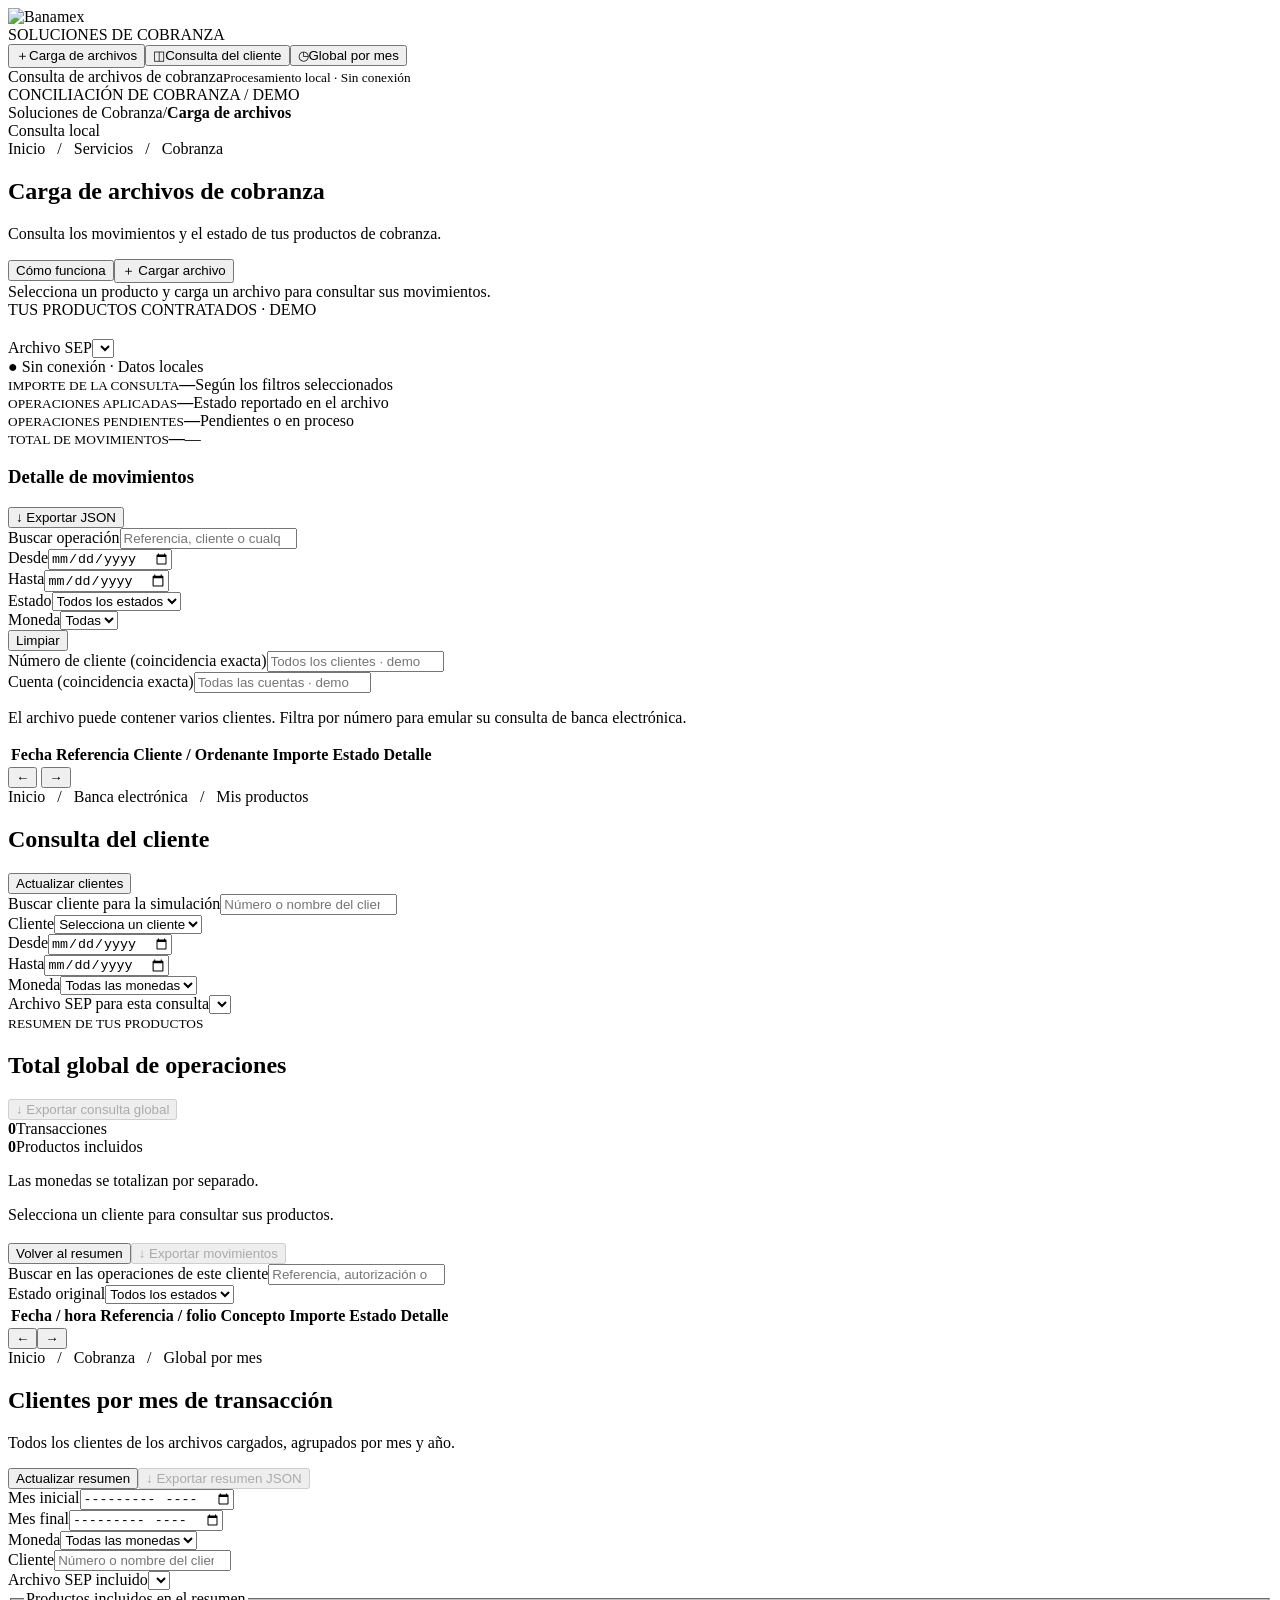
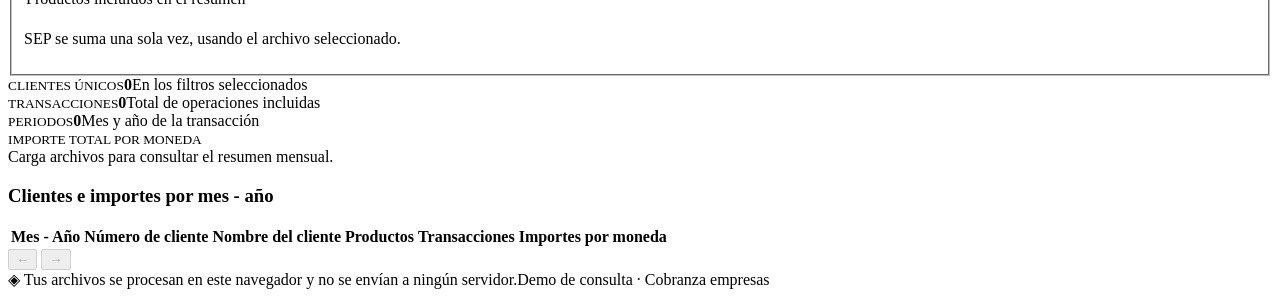
==== commit b0328acb: "Unifica el estilo y logotipo con perfilamiento Banamex" ====
--- a/src/shell.html
+++ b/src/shell.html
@@ -1,7 +1,7 @@
 <!doctype html>
 <html lang="es-MX"><head><meta charset="utf-8"><meta name="viewport" content="width=device-width,initial-scale=1"><meta name="description" content="Demo portable de consulta de cobranza. Excel y JSON procesados localmente."><meta http-equiv="Content-Security-Policy" content="default-src 'none'; script-src 'unsafe-inline'; style-src 'unsafe-inline'; img-src data:; connect-src 'none'; worker-src blob:; object-src 'none'; base-uri 'none'; form-action 'none'"><title>Banamex · Consulta de cobranza · Demo</title><style>/* STYLES */</style></head>
-<body><div class="shell"><aside><div class="brand"><i aria-hidden="true">✳</i> Banamex<small>BANCA EMPRESARIAL · DEMO</small></div><div class="navtitle">SERVICIOS EMPRESARIALES</div><div class="navitem">▤ &nbsp; Cobranza</div><div class="aside-note">Entorno de demostración<br>Consulta de productos contratados<br><br>◈ &nbsp; Procesamiento local</div></aside><div><header class="topbar"><div>BancaNet Empresarial <span>&nbsp; / &nbsp; Empresas</span></div><div class="profile"><div class="muted">Consulta de archivos</div><div class="avatar" aria-hidden="true">CF</div></div></header>
-<main><div class="viewtabs" aria-label="Vistas de la aplicación"><button id="viewLoad" aria-pressed="true">Carga de archivos</button><button id="viewClient" aria-pressed="false">Consulta del cliente</button><button id="viewMonthly" aria-pressed="false">Global por mes</button></div><section id="loadView" aria-label="Carga de archivos"><div class="breadcrumb">Inicio &nbsp; / &nbsp; Servicios &nbsp; / &nbsp; Cobranza</div><div class="heading"><div><h1>Carga de archivos de cobranza</h1><p class="muted">Consulta los movimientos y el estado de tus productos de cobranza.</p></div><div class="actions"><button id="helpBtn">Cómo funciona</button><button class="primary" id="openImport">＋ Cargar archivo</button></div></div>
+<body><div class="shell"><aside><div class="brand"><img class="brand-logo" src="/* BRAND_LOGO */" alt="Banamex" width="190" height="60"></div><div class="navtitle">SOLUCIONES DE COBRANZA</div><div class="viewtabs" aria-label="Navegación principal"><button id="viewLoad" aria-pressed="true"><span aria-hidden="true">＋</span>Carga de archivos</button><button id="viewClient" aria-pressed="false"><span aria-hidden="true">◫</span>Consulta del cliente</button><button id="viewMonthly" aria-pressed="false"><span aria-hidden="true">◷</span>Global por mes</button></div><div class="aside-note">Consulta de archivos de cobranza<small>Procesamiento local · Sin conexión</small><div class="version">CONCILIACIÓN DE COBRANZA / DEMO</div></div></aside><div><header class="topbar"><div>Soluciones de Cobranza<span class="separator">/</span><strong id="viewCaption">Carga de archivos</strong></div><span class="local-badge">Consulta local</span></header>
+<main><section id="loadView" aria-label="Carga de archivos"><div class="breadcrumb">Inicio &nbsp; / &nbsp; Servicios &nbsp; / &nbsp; Cobranza</div><div class="heading"><div><h1>Carga de archivos de cobranza</h1><p class="muted">Consulta los movimientos y el estado de tus productos de cobranza.</p></div><div class="actions"><button id="helpBtn">Cómo funciona</button><button class="primary" id="openImport">＋ Cargar archivo</button></div></div>
 <div class="notice" id="notice" role="status">Selecciona un producto y carga un archivo para consultar sus movimientos.</div><div class="sectionlabel">TUS PRODUCTOS CONTRATADOS · DEMO</div><div class="products" id="products" aria-label="Seleccionar producto"></div>
 <div class="workspace"><div><h2 id="productTitle"></h2><p id="source"></p><div id="sourceVariantField" class="variantfield hidden"><label for="sourceVariant">Archivo SEP</label><select id="sourceVariant"></select></div></div><span class="localpill">● Sin conexión · Datos locales</span></div>
 <div class="metrics"><div class="metric"><small>IMPORTE DE LA CONSULTA</small><strong id="total">—</strong><span class="foot" id="totalFoot">Según los filtros seleccionados</span></div><div class="metric green"><small>OPERACIONES APLICADAS</small><strong id="applied">—</strong><span class="foot">Estado reportado en el archivo</span></div><div class="metric"><small>OPERACIONES PENDIENTES</small><strong id="pending">—</strong><span class="foot">Pendientes o en proceso</span></div><div class="metric"><small>TOTAL DE MOVIMIENTOS</small><strong id="count">—</strong><span class="foot" id="rejected">—</span></div></div>
